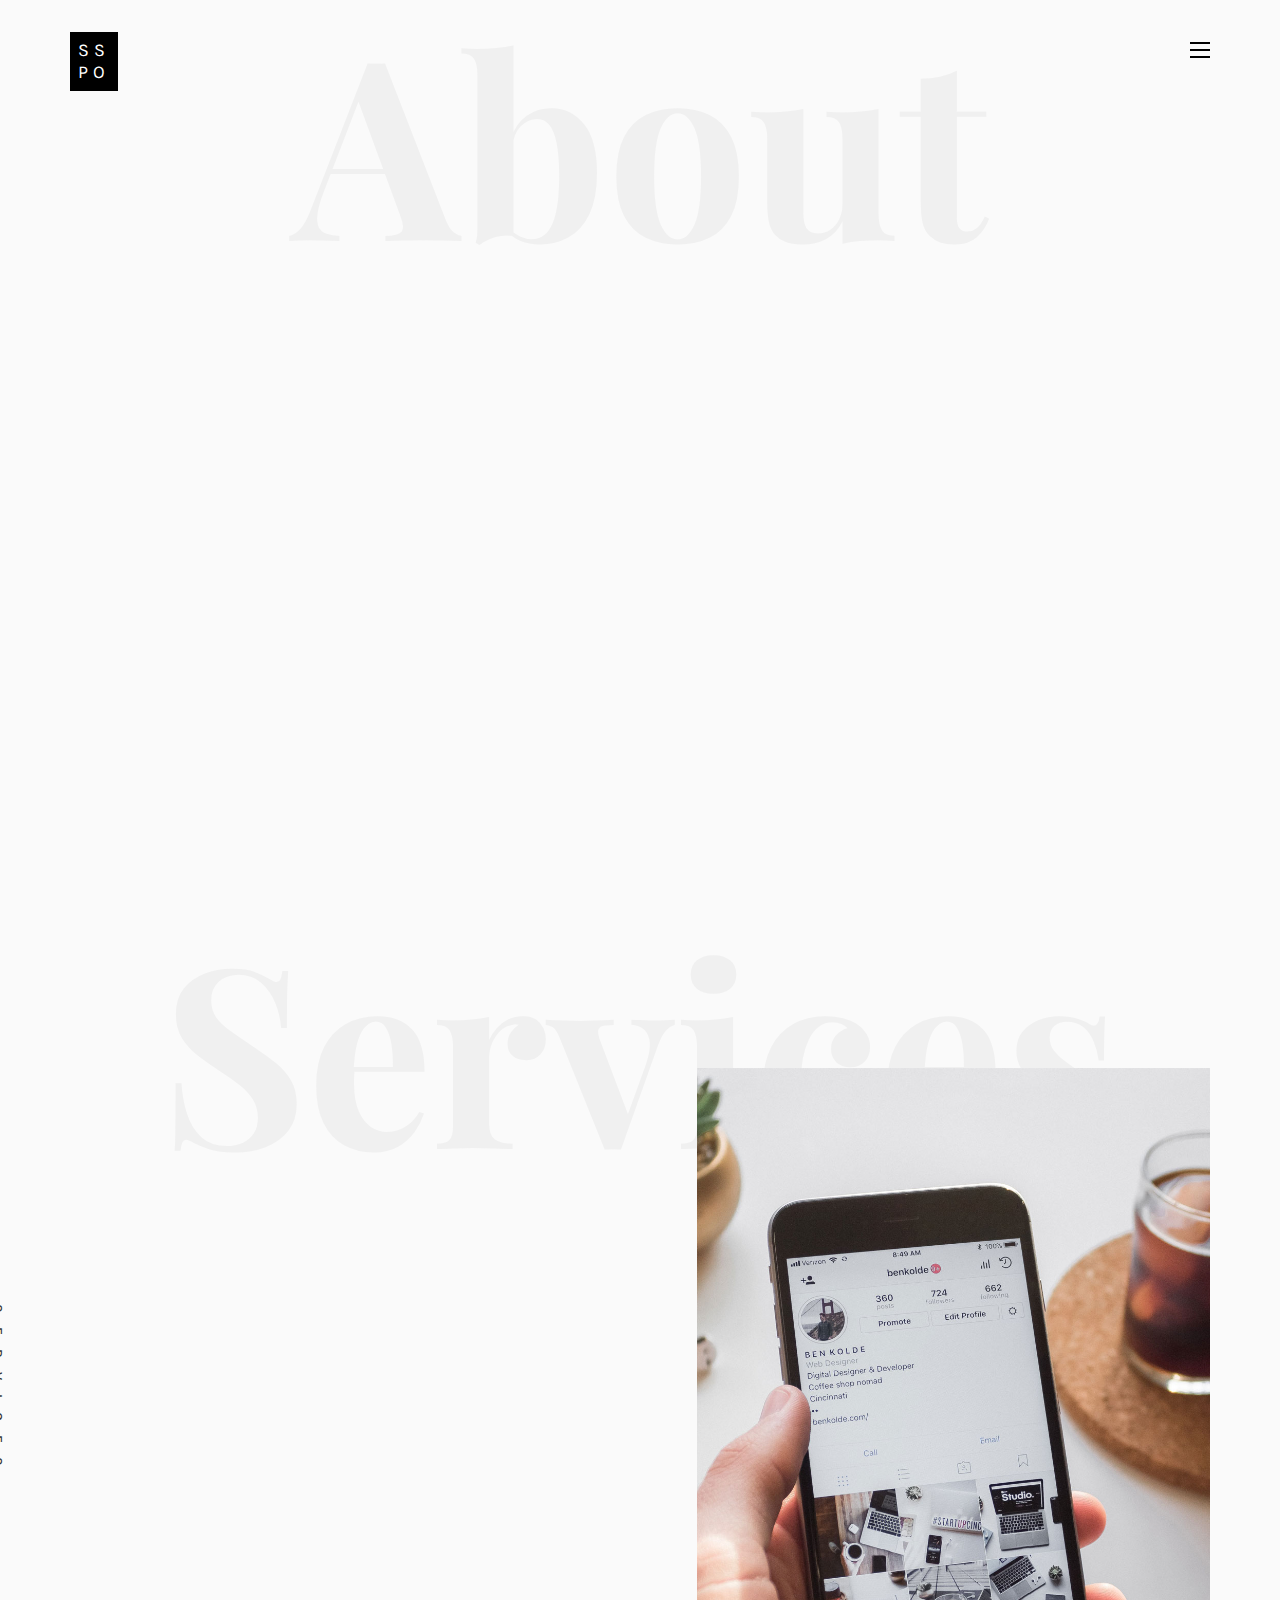
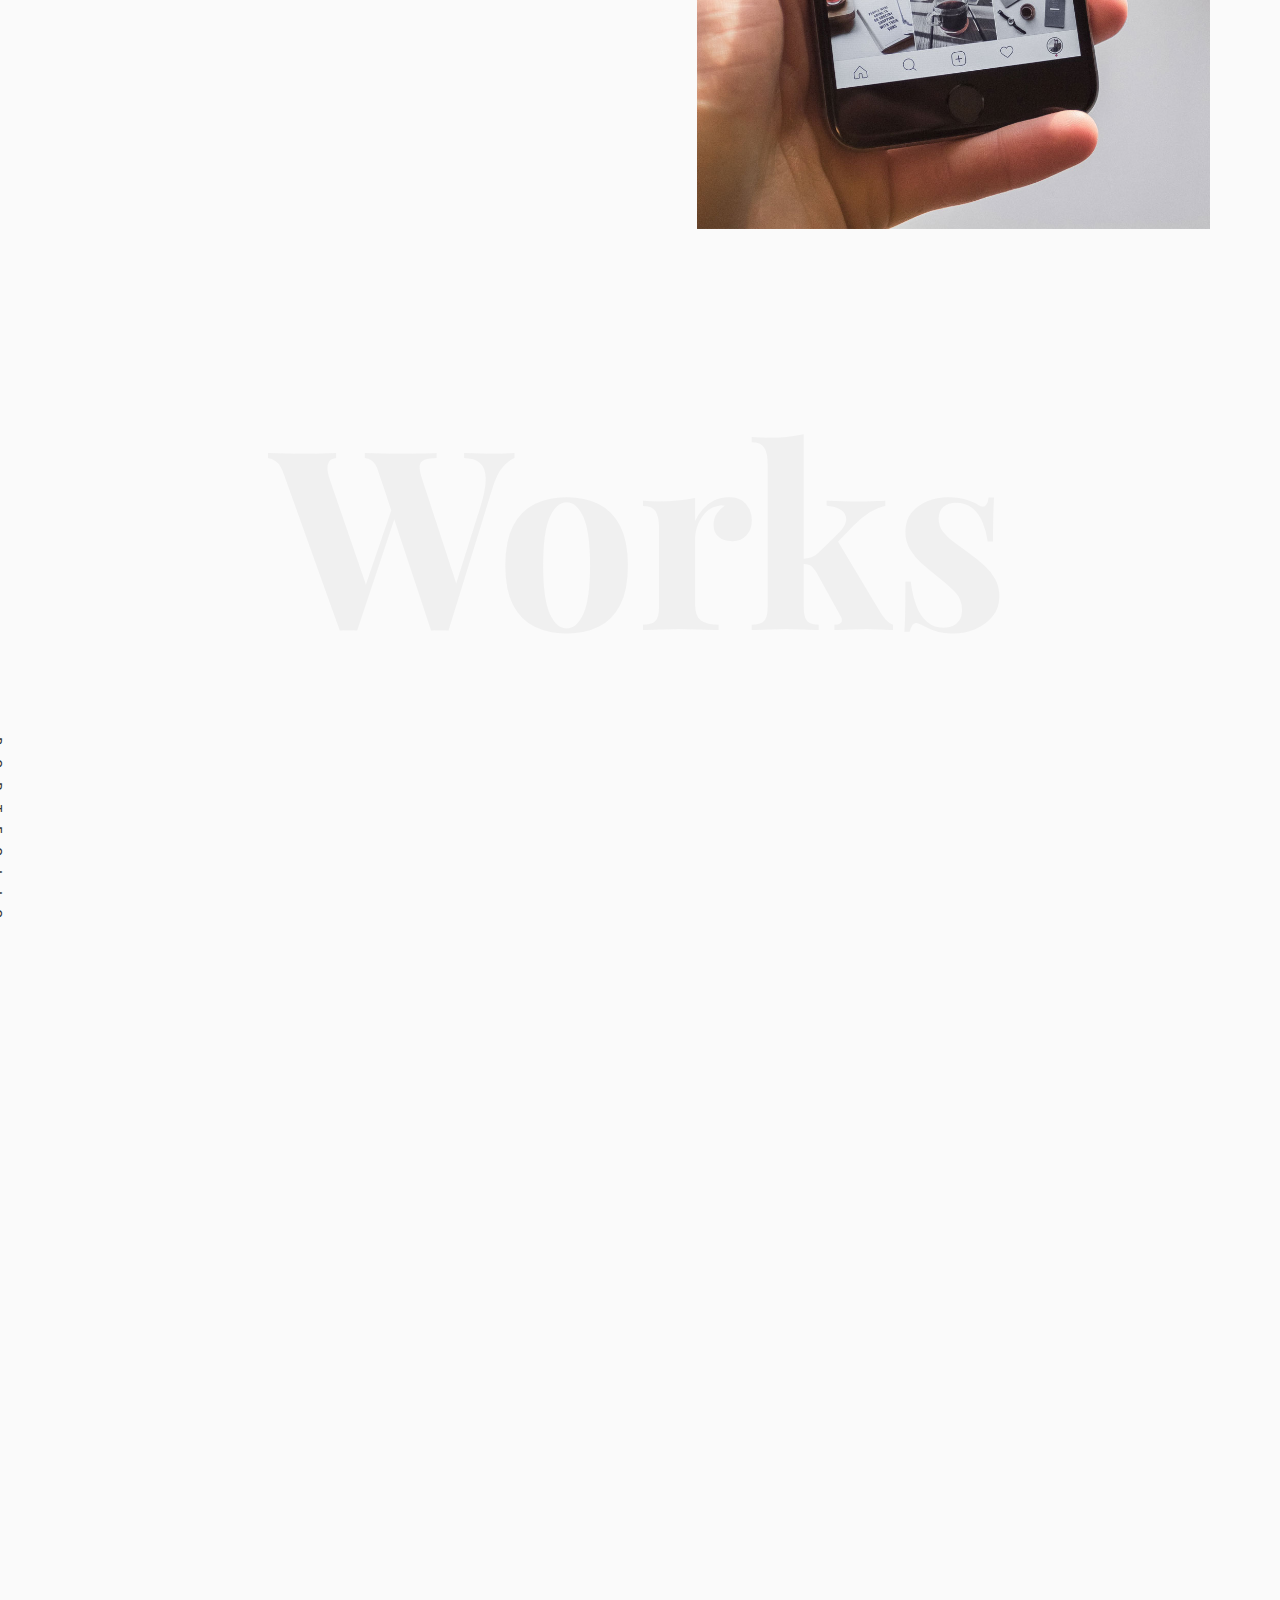
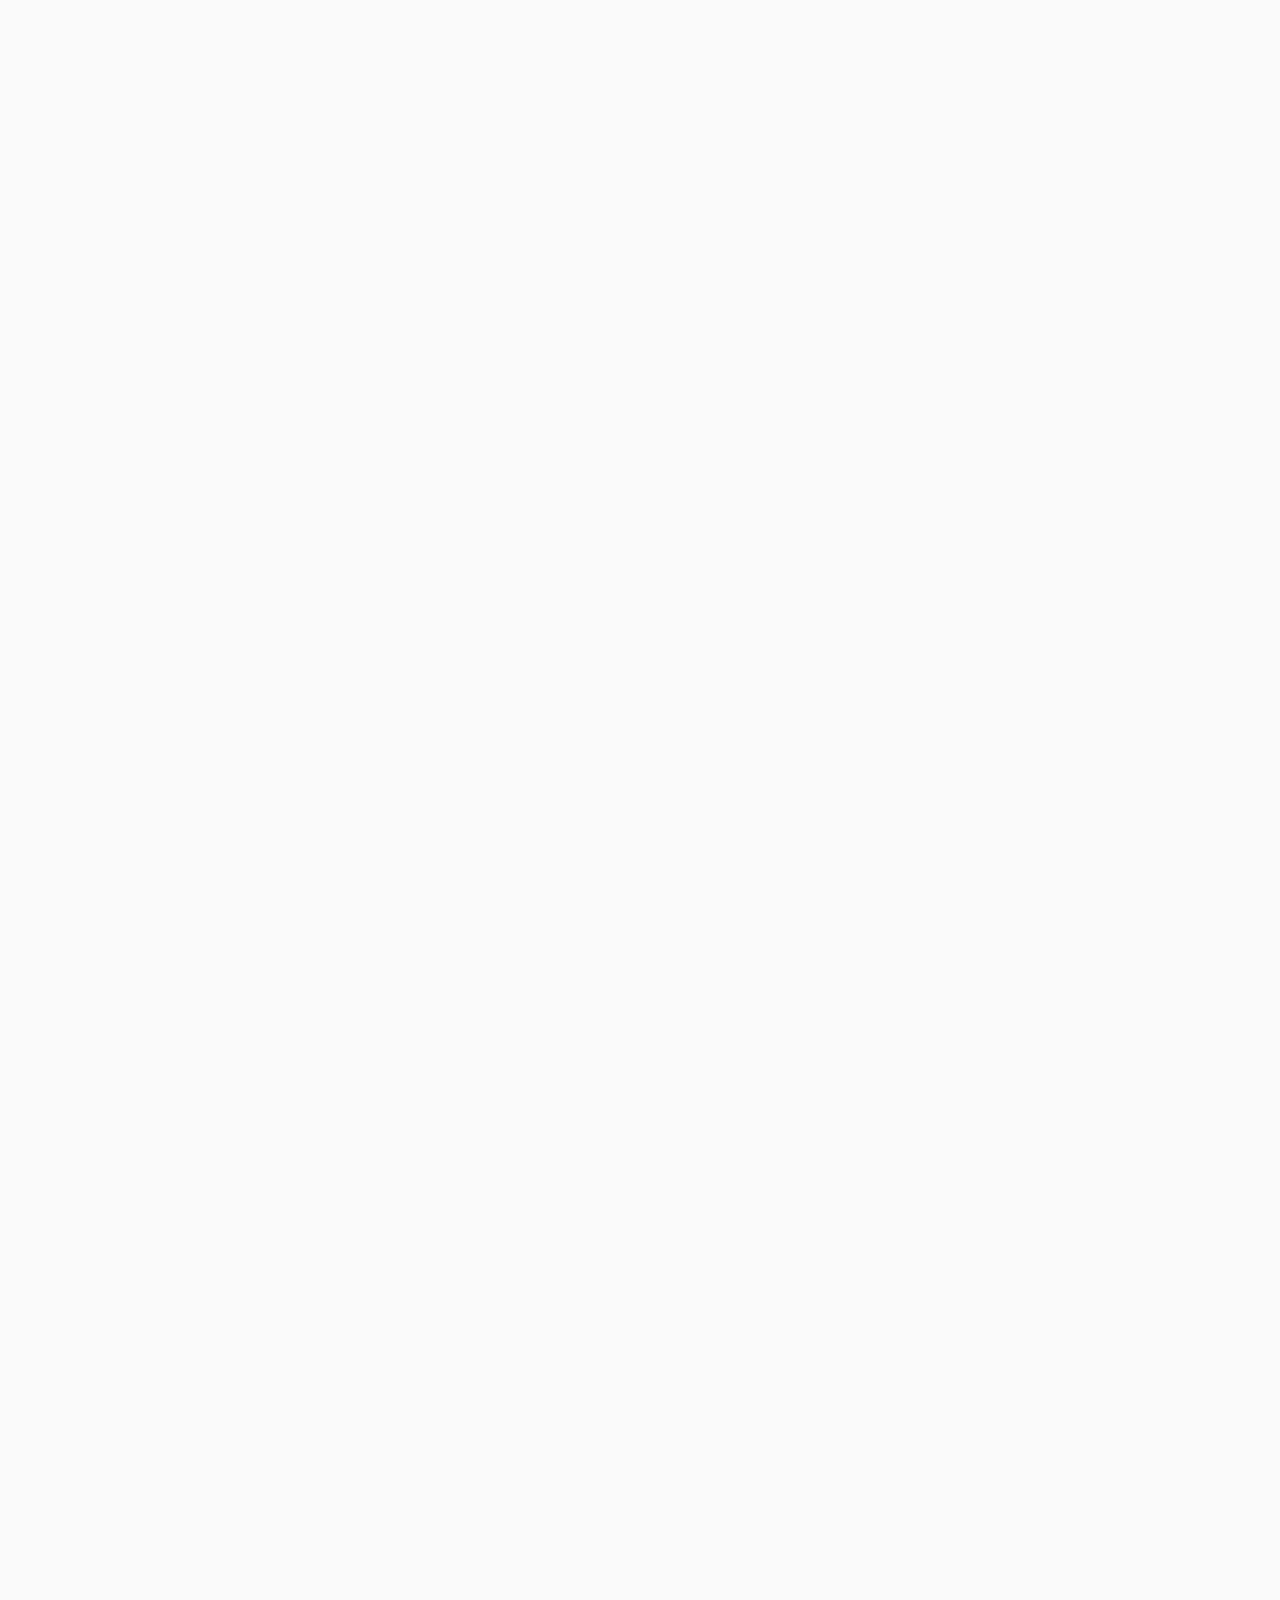
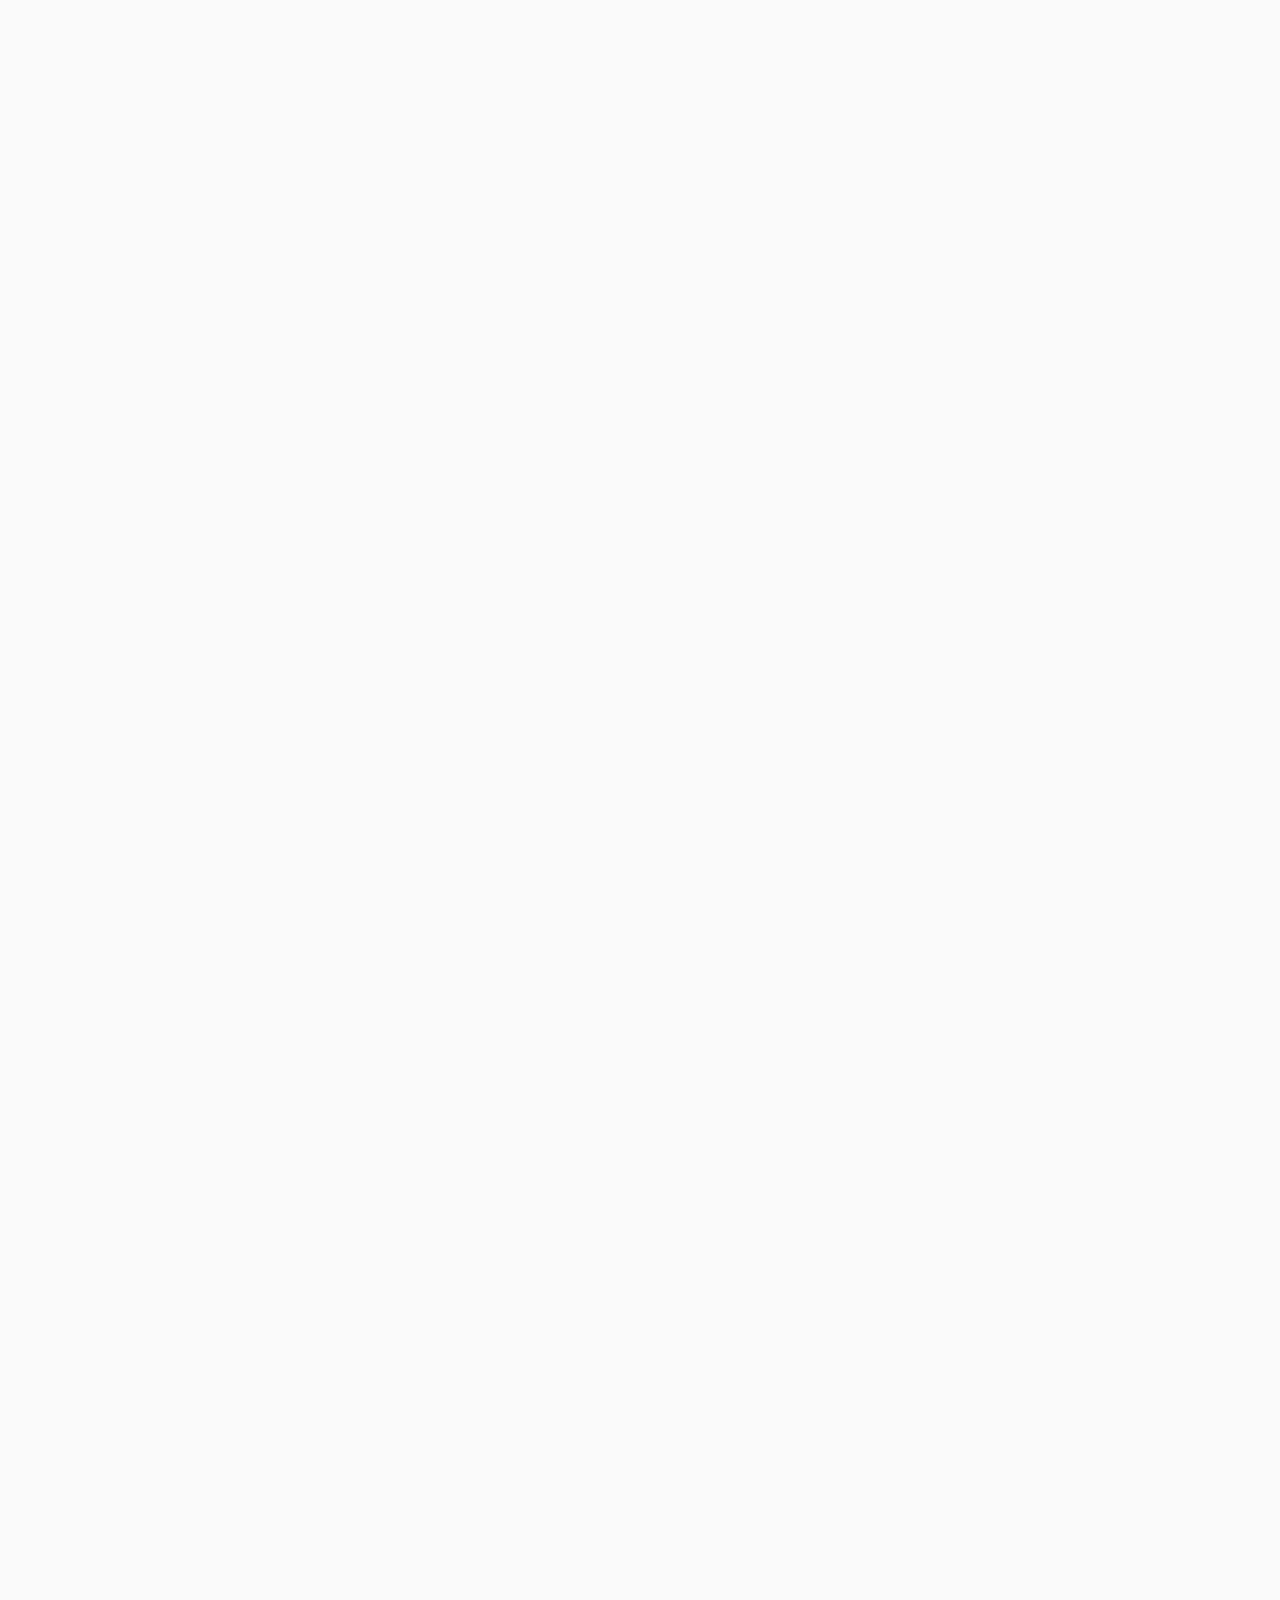
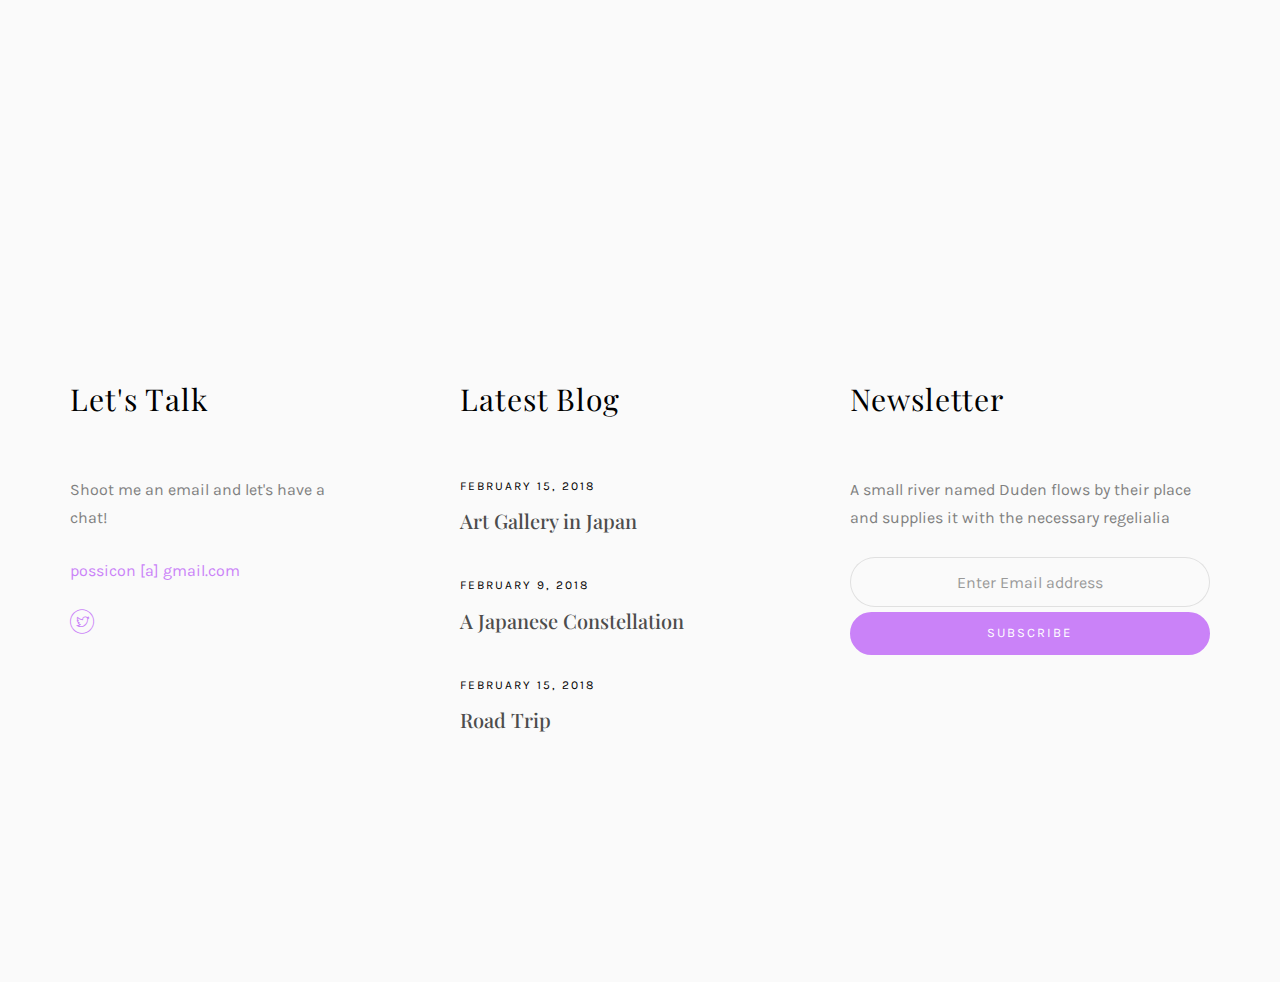
==== index.html @ bba3d0c3 "tp ocntent" ====
<!DOCTYPE HTML>
<html>
	<head>
	<meta charset="utf-8">
	<meta http-equiv="X-UA-Compatible" content="IE=edge">
	<title>Sheriff Shittu</title>
	<meta name="viewport" content="width=device-width, initial-scale=1">
	<meta name="description" content="" />
	<meta name="keywords" content="" />
	<meta name="author" content="" />

  <!-- Facebook and Twitter integration -->
	<meta property="og:title" content=""/>
	<meta property="og:image" content=""/>
	<meta property="og:url" content=""/>
	<meta property="og:site_name" content=""/>
	<meta property="og:description" content=""/>
	<meta name="twitter:title" content="" />
	<meta name="twitter:image" content="" />
	<meta name="twitter:url" content="" />
	<meta name="twitter:card" content="" />

	<!-- Place favicon.ico and apple-touch-icon.png in the root directory -->
	<link rel="shortcut icon" href="favicon.ico">

	<link href="https://fonts.googleapis.com/css?family=Karla:400,700" rel="stylesheet">
	<link href="https://fonts.googleapis.com/css?family=Playfair+Display:400,400i,700" rel="stylesheet">
	
	<!-- Animate.css -->
	<link rel="stylesheet" href="css/animate.css">
	<!-- Icomoon Icon Fonts-->
	<link rel="stylesheet" href="css/icomoon.css">
	<!-- Bootstrap  -->
	<link rel="stylesheet" href="css/bootstrap.css">
	<!-- Owl Carousel -->
	<link rel="stylesheet" href="css/owl.carousel.min.css">
	<link rel="stylesheet" href="css/owl.theme.default.min.css">
	<!-- Magnific Popup -->
	<link rel="stylesheet" href="css/magnific-popup.css">

	<link rel="stylesheet" href="css/style.css">


	<!-- Modernizr JS -->
	<script src="js/modernizr-2.6.2.min.js"></script>
	<!-- FOR IE9 below -->
	<!--[if lt IE 9]>
	<script src="js/respond.min.js"></script>
	<![endif]-->

	</head>
	<body>

	<nav id="colorlib-main-nav" role="navigation">
		<a href="#" class="js-colorlib-nav-toggle colorlib-nav-toggle "><i></i></a>
		<div class="js-fullheight colorlib-table">
			<div class="colorlib-table-cell js-fullheight">
				<div class="row">
					<div class="col-md-12">
						<div class="form-group">
							<input type="text" class="form-control" id="search" placeholder="Enter any key to search...">
							<button type="submit" class="btn btn-primary"><i class="icon-search3"></i></button>
						</div>
					</div>
				</div>
				<div class="row">
					<div class="col-md-12">
						<ul>
							<li class="active"><a href="index.html">Home</a></li>
							<!-- <li><a href="services.html">Services</a></li> -->
							<li><a href="work.html">Portfolio</a></li>
							<li><a href="blog.html">Blog</a></li>
							<li><a href="about.html">About</a></li>
							<li><a href="contact.html">Contact</a></li>
						</ul>
					</div>
				</div>
				<div class="row">
					<div class="col-md-12">
						<h2 class="head-title">Works</h2>
						<a href="images/work-1.png" class="gallery image-popup-link text-center" style="background-image: url(images/work-1.png);">
							<span><i class="icon-search3"></i></span>
						</a>
						<a href="images/work-2.png" class="gallery image-popup-link text-center" style="background-image: url(images/work-2.png);">
							<span><i class="icon-search3"></i></span>
						</a>
						<a href="images/work-3.jpng" class="gallery image-popup-link text-center" style="background-image: url(images/work-3.png);">
							<span><i class="icon-search3"></i></span>
						</a>
						<a href="images/work-4.jpg" class="gallery image-popup-link text-center" style="background-image: url(images/work-4.jpg);">
							<span><i class="icon-search3"></i></span>
						</a>
					</div>
				</div>
			</div>
		</div>
	</nav>
	
	<div id="colorlib-page">
		<header>
			<div class="container">
				<div class="row">
					<div class="col-md-12">
						<div class="colorlib-navbar-brand">
							<a class="colorlib-logo" href="index.html"><span>SS</span><span>PO</span></a>
						</div>
						<a href="#" class="js-colorlib-nav-toggle colorlib-nav-toggle"><i></i></a>
					</div>
				</div>
			</div>
		</header>
		<div id="colorlib-about">
			<div class="container">
				<div class="row text-center">
					<h2 class="bold">About</h2>
				</div>
				<div class="row">
					<div class="col-md-5 animate-box">
						<div class="owl-carousel3">
							<div class="item">
								<img class="img-responsive about-img" src="images/possicon_x.jpeg" alt="html5 bootstrap template by colorlib.com">
							</div>
							<div class="item">
								<img class="img-responsive about-img" src="images/possicon_22.jpeg" alt="html5 bootstrap template by colorlib.com">
							</div>
						</div>
					</div>
					<div class="col-md-6 col-md-push-1 animate-box">
						<div class="about-desc">
							<div class="owl-carousel3">
								<div class="item">
									<h2><span>Sheriff	</span><span>Shittu</span></h2>
								</div>
								<div class="item">
									<h2><span>I Help </span><span>Build Solutions!</span></h2>
								</div>
							</div>
							<div class="desc">
								<div class="rotate">
									<h2 class="heading">About</h2>
								</div>
								<p> 
									I'm the guy you talk to when you want think through a budding idea, from product and technical perspective and taking it to the market. 
									I work well as an individual contributor, coordinating team member and team lead. 
								</p>
								<p>With my entreneurial spirit, and close to a decade experience, I understand the importance of thinking broadly about a problem and moving quickly to solve it.</p>

								<p class="colorlib-social-icons">
									<!-- <a href=""><i class="icon-facebook4"></i></a> -->
									<a href="https://twitter.com/possicon"><i class="icon-twitter3"></i></a>
									<!-- <a href="#"><i class="icon-googleplus"></i></a>
									<a href="#"><i class="icon-dribbble2"></i></a> -->
								</p>
								<p><a href="#" class="btn btn-primary btn-outline">Contact Me!</a></p>
							</div>
						</div>
					</div>
				</div>
			</div>
		</div>
		<div id="colorlib-services">
			<div class="container">
				<div class="row text-center">
					<h2 class="bold">Services</h2>
				</div>
				<div class="row">
					<div class="col-md-12">
						<div class="services-flex">
							<div class="one-third">
								<div class="row">
									<div class="col-md-12 col-md-offset-0 animate-box intro-heading">
										<span>My Services</span>
										<h2>Here Are Some of My Skills</h2>
									</div>
								</div>
								<div class="row">
									<div class="col-md-12">
										<div class="rotate">
											<h2 class="heading">Services</h2>
										</div>
									</div>
									<div class="col-md-6">
										<div class="services animate-box">
											<h3>1 - Product Management</h3>
											<ul>
												<li>Product Specification development</li>
												<li>Design Sprints</li>
												<li>Product Roadmap</li>

											</ul>
										</div>
										<div class="services animate-box">
											<h3>3 - Frontend & Hybrid Development</h3>
											<ul>
												<li>HTML / CSS</li>
												<li>Vanilla Javascript</li>
												<li>React & React Native</li>
											</ul>
										</div>
									</div>
									<div class="col-md-6">
										<div class="services animate-box">
											<h3>Backend Development</h3>
											<ul>
												<li>PHP/Laravel</li>
												<li>NodeJS</li>
												<li>Golang</li>
												<li>Database Design</li>
											</ul>
										</div>
									</div>
								</div>
							</div>
							<div class="one-forth services-img" style="background-image: url(images/services-img-1.jpg);">
							</div>
						</div>
					</div>
				</div>
			</div>
		</div>

		<div id="colorlib-work">
			<div class="container">
				<div class="row text-center">
					<h2 class="bold">Works</h2>
				</div>
				<div class="row">
					<div class="col-md-12 col-md-offset-0 text-center animate-box intro-heading">
						<span>Portfolio</span>
						<h2>Recent Projects</h2>
					</div>
				</div>
				<div class="row">
					<div class="col-md-12">
						<div class="rotate">
							<h2 class="heading">Portfolio</h2>
						</div>
					</div>
				</div>
				<div class="row">
					<div class="col-md-12">
						<div class="work-entry animate-box">
							<a href="work.html" class="work-img" style="background-image: url(images/work-1.png);">
								<div class="display-t">
									<div class="work-name">
										<h2>FitCliq</h2>
									</div>
								</div>
							</a>
							<div class="col-md-4 col-md-offset-4">
								<div class="desc">
									<p>
										FitCliq is a fitness community management platform. It comes as a crossplatform mobile and web app. On mobile, users are able to subscribe, join classes and scan QR code into the Gym spaces.
									</p>
									<p class="read"><a href="works.html">View details</a></p>
								</div>
							</div>
						</div>
					</div>
					<div class="col-md-12">
						<div class="work-entry animate-box">
							<a href="work.html" class="work-img" style="background-image: url(images/work-2.png);">
								<div class="display-t">
									<div class="work-name">
										<h2>GetDev Hiring Platform</h2>
									</div>
								</div>
							</a>
							<div class="col-md-4 col-md-offset-4">
								<div class="desc">
									<p>
										GetDev is a technical hiring platform helping companies, to source, assess and hire developers. I worked with team of designs, developers to build this. I handle platform design, backend development with PHP/Laravel and frontend in React.
									</p>
									<p class="read"><a href="#">View Details</a></p>
								</div>
							</div>
						</div>
					</div>
					<div class="col-md-12">
						<div class="work-entry animate-box">
							<a href="work.html" class="work-img" style="background-image: url(images/work-3.png);">
								<div class="display-t">
									<div class="work-name">
										<h2>FlatHub</h2>
									</div>
								</div>
							</a>
							<div class="col-md-4 col-md-offset-4">
								<div class="desc">
									<p>Flathub helps client to manage properties, tenants and collect rents!</p> It's a multiplatform project with web and mobile app presence.
									<p class="read"><a href="#">View details</a></p>
								</div>
							</div>
						</div>
					</div>
					<div class="col-md-12">
						<div class="work-entry animate-box">
							<a href="work.html" class="work-img" style="background-image: url(images/work-4.jpg);">
								<div class="display-t">
									<div class="work-name">
										<h2>Afro Curator!</h2>
									</div>
								</div>
							</a>
							<div class="col-md-4 col-md-offset-4">
								<div class="desc">
									<p>Far far away, behind the word mountains, far from the countries Vokalia and Consonantia, there live the blind texts. Separated they live in Bookmarksgrove right at the coast of the Semantics, a large language ocean.</p>
									<p class="read"><a href="#">View details</a></p>
								</div>
							</div>
						</div>
					</div>
				</div>
			</div>
		</div>

		<!-- <div id="colorlib-blog">
			<div class="container">
				<div class="row text-center">
					<h2 class="bold">Blog</h2>
				</div>
				<div class="row">
					<div class="col-md-12 col-md-offset-0 text-center animate-box intro-heading">
						<span>Blog</span>
						<h2>Read My Thoughts</h2>
					</div>
				</div>
				<div class="row">
					<div class="col-md-12">
						<div class="rotate">
							<h2 class="heading">Our Blog</h2>
						</div>
					</div>
				</div>
				<div class="row animate-box">
					<div class="owl-carousel1">
						<div class="item">
							<div class="col-md-12">
								<div class="article">
									<a href="blog.html" class="blog-img">
										<img class="img-responsive" src="images/img-1.jpg" alt="html5 bootstrap by colorlib.com">
										<div class="overlay"></div>
										<div class="link">
											<span class="read">Read more</h2>
										</div>
									</a>
									<div class="desc">
										<span class="meta">15, Feb 2018</span>
										<h2><a href="blog.html">A Japanese Constellation</a></h2>
										<p>When she reached the first hills of the Italic Mountains, she had a last view back on the skyline of her hometown Bookmarksgrove</p>
									</div>
								</div>
							</div>
						</div>
						<div class="item">
							<div class="col-md-12">
								<div class="article">
									<a href="blog.html" class="blog-img">
										<img class="img-responsive" src="images/img-2.jpg" alt="html5 bootstrap by colorlib.com">
										<div class="overlay"></div>
										<div class="link">
											<span class="read">Read more</h2>
										</div>
									</a>
									<div class="desc">
										<span class="meta">15, Feb 2018</span>
										<h2><a href="blog.html">A Japanese Constellation</a></h2>
										<p>When she reached the first hills of the Italic Mountains, she had a last view back on the skyline of her hometown Bookmarksgrove</p>
									</div>
								</div>
							</div>
						</div>
						<div class="item">
							<div class="col-md-12">
								<div class="article">
									<a href="blog.html" class="blog-img">
										<img class="img-responsive" src="images/img-3.jpg" alt="html5 bootstrap by colorlib.com">
										<div class="overlay"></div>
										<div class="link">
											<span class="read">Read more</h2>
										</div>
									</a>
									<div class="desc">
										<span class="meta">15, Feb 2018</span>
										<h2><a href="blog.html">A Japanese Constellation</a></h2>
										<p>When she reached the first hills of the Italic Mountains, she had a last view back on the skyline of her hometown Bookmarksgrove</p>
									</div>
								</div>
							</div>
						</div>
					</div>
				</div>
			</div>
		</div> -->

		<!-- <div id="colorlib-testimony">
			<div class="container">
				<div class="row text-center">
					<h2 class="bold">Testimonies</h2>
				</div>
				<div class="row">
					<div class="col-md-12 col-md-offset-0 text-center animate-box intro-heading">
						<span>Testimonies</span>
						<h2>Clients Says</h2>
					</div>
				</div>
				<div class="row">
					<div class="col-md-12">
						<div class="rotate">
							<h2 class="heading">Says</h2>
						</div>
					</div>
				</div>
				<div class="row animate-box">
					<div class="owl-carousel">
						<div class="item">
							<div class="col-md-12 text-center">
								<div class="testimony">
									<blockquote>
										<p>"A small river named Duden flows by their place and supplies it with the necessary regelialia.</p>
										<span>" &mdash; George Brooks</span>
									</blockquote>
								</div>
							</div>
						</div>
						<div class="item">
							<div class="col-md-12 text-center">
								<div class="testimony">
									<blockquote>
										<p>"Even the all-powerful Pointing has no control about the blind texts it is an almost unorthographic life One day however a small line of blind text by the name of Lorem Ipsum decided to leave for the far World of Grammar.</p>
										<span>" &mdash; Daniel Foster</span>
									</blockquote>
								</div>
							</div>
						</div>
						<div class="item">
							<div class="col-md-12 text-center">
								<div class="testimony">
									<blockquote>
										<p>"When she reached the first hills of the Italic Mountains, she had a last view back on the skyline of her hometown Bookmarksgrove</p>
										<span>" &mdash; Liam Jenkins</span>
									</blockquote>
								</div>
							</div>
						</div>
					</div>
				</div>
			</div>
		</div> -->

		<footer>
			<div id="footer">
				<div class="container">
					<div class="row">
						<div class="col-md-4 col-pb-sm">
							<div class="row">
								<div class="col-md-10">
									<h2>Let's Talk</h2>
									<p>Shoot me an email and let's have a chat!</p>
									<p><a href="mailto:possicon@gmail.com">possicon [a] gmail.com</a></p>
									<p class="colorlib-social-icons">
										<!-- <a href="#"><i class="icon-facebook4"></i></a> -->
										<a href="http://twitter.com/possicon"><i class="icon-twitter3"></i></a>
										<!-- <a href="#"><i class="icon-googleplus"></i></a>
										<a href="#"><i class="icon-dribbble2"></i></a> -->
									</p>
								</div>
							</div>
						</div>
						<div class="col-md-4 col-pb-sm">
							<h2>Latest Blog</h2>
							<div class="f-entry">
								<a href="#" class="featured-img" style="background-image: url(images/img-1.jpg);"></a>
								<div class="desc">
									<span>February 15, 2018</span>
									<h3><a href="#">Art Gallery in Japan</a></h3>
								</div>
							</div>
							<div class="f-entry">
								<a href="#" class="featured-img" style="background-image: url(images/img-2.jpg);"></a>
								<div class="desc">
									<span>February 9, 2018</span>
									<h3><a href="#">A Japanese Constellation</a></h3>
								</div>
							</div>
							<div class="f-entry">
								<a href="#" class="featured-img" style="background-image: url(images/img-3.jpg);"></a>
								<div class="desc">
									<span>February 15, 2018</span>
									<h3><a href="#">Road Trip</a></h3>
								</div>
							</div>
						</div>
						<div class="col-md-4 col-pb-sm">
							<h2>Newsletter</h2>
							<p>A small river named Duden flows by their place and supplies it with the necessary regelialia</p>
							<div class="subscribe text-center">
								<div class="form-group">
									<input type="text" class="form-control text-center" placeholder="Enter Email address">
									<input type="submit" value="Subscribe" class="btn btn-primary btn-custom">
								</div>
							</div>
						</div>
					</div>
					<div class="row">
						
					</div>
				</div>
			</div>
		</footer>
	
	</div>

	<!-- jQuery -->
	<script src="js/jquery.min.js"></script>
	<!-- jQuery Easing -->
	<script src="js/jquery.easing.1.3.js"></script>
	<!-- Bootstrap -->
	<script src="js/bootstrap.min.js"></script>
	<!-- Waypoints -->
	<script src="js/jquery.waypoints.min.js"></script>
	<!-- Owl Carousel -->
	<script src="js/owl.carousel.min.js"></script>
	<!-- Magnific Popup -->
	<script src="js/jquery.magnific-popup.min.js"></script>
	<script src="js/magnific-popup-options.js"></script>

	<!-- Main JS (Do not remove) -->
	<script src="js/main.js"></script>

	</body>
</html>
---- css/icomoon.css ----
@font-face {
  font-family: 'icomoon';
  src:  url('fonts/icomoon.eot?tmere9');
  src:  url('fonts/icomoon.eot?tmere9#iefix') format('embedded-opentype'),
    url('fonts/icomoon.ttf?tmere9') format('truetype'),
    url('fonts/icomoon.woff?tmere9') format('woff'),
    url('fonts/icomoon.svg?tmere9#icomoon') format('svg');
  font-weight: normal;
  font-style: normal;
}

[class^="icon-"], [class*=" icon-"] {
  /* use !important to prevent issues with browser extensions that change fonts */
  font-family: 'icomoon' !important;
  speak: none;
  font-style: normal;
  font-weight: normal;
  font-variant: normal;
  text-transform: none;
  line-height: 1;

  /* Better Font Rendering =========== */
  -webkit-font-smoothing: antialiased;
  -moz-osx-font-smoothing: grayscale;
}

.icon-activity:before {
  content: "\e900";
}
.icon-airplay:before {
  content: "\e901";
}
.icon-alert-circle:before {
  content: "\e902";
}
.icon-alert-octagon:before {
  content: "\e903";
}
.icon-alert-triangle:before {
  content: "\e904";
}
.icon-align-center:before {
  content: "\e905";
}
.icon-align-justify:before {
  content: "\e906";
}
.icon-align-left:before {
  content: "\e907";
}
.icon-align-right:before {
  content: "\e908";
}
.icon-anchor:before {
  content: "\e909";
}
.icon-aperture:before {
  content: "\e90a";
}
.icon-arrow-down3:before {
  content: "\e90b";
}
.icon-arrow-down-circle:before {
  content: "\e90c";
}
.icon-arrow-down-left3:before {
  content: "\e90d";
}
.icon-arrow-down-right3:before {
  content: "\e90e";
}
.icon-arrow-left3:before {
  content: "\e90f";
}
.icon-arrow-left-circle:before {
  content: "\e910";
}
.icon-arrow-right3:before {
  content: "\e911";
}
.icon-arrow-right-circle:before {
  content: "\e912";
}
.icon-arrow-up3:before {
  content: "\e913";
}
.icon-arrow-up-circle:before {
  content: "\e914";
}
.icon-arrow-up-left3:before {
  content: "\e915";
}
.icon-arrow-up-right3:before {
  content: "\e916";
}
.icon-at-sign:before {
  content: "\e917";
}
.icon-award:before {
  content: "\e918";
}
.icon-bar-chart:before {
  content: "\e919";
}
.icon-bar-chart-2:before {
  content: "\e91a";
}
.icon-battery:before {
  content: "\e91b";
}
.icon-battery-charging:before {
  content: "\e91c";
}
.icon-bell2:before {
  content: "\e91d";
}
.icon-bell-off:before {
  content: "\e91e";
}
.icon-bluetooth:before {
  content: "\e91f";
}
.icon-bold2:before {
  content: "\e920";
}
.icon-book2:before {
  content: "\e921";
}
.icon-book-open:before {
  content: "\e922";
}
.icon-bookmark2:before {
  content: "\e923";
}
.icon-box:before {
  content: "\e924";
}
.icon-briefcase2:before {
  content: "\e925";
}
.icon-calendar2:before {
  content: "\e926";
}
.icon-camera2:before {
  content: "\e927";
}
.icon-camera-off:before {
  content: "\e928";
}
.icon-cast:before {
  content: "\e929";
}
.icon-check:before {
  content: "\e92a";
}
.icon-check-circle:before {
  content: "\e92b";
}
.icon-check-square:before {
  content: "\e92c";
}
.icon-chevron-down:before {
  content: "\e92d";
}
.icon-chevron-left:before {
  content: "\e92e";
}
.icon-chevron-right:before {
  content: "\e92f";
}
.icon-chevron-up:before {
  content: "\e930";
}
.icon-chevrons-down:before {
  content: "\e931";
}
.icon-chevrons-left:before {
  content: "\e932";
}
.icon-chevrons-right:before {
  content: "\e933";
}
.icon-chevrons-up:before {
  content: "\e934";
}
.icon-chrome2:before {
  content: "\e935";
}
.icon-circle:before {
  content: "\e936";
}
.icon-clipboard2:before {
  content: "\e937";
}
.icon-clock3:before {
  content: "\e938";
}
.icon-cloud2:before {
  content: "\e939";
}
.icon-cloud-drizzle:before {
  content: "\e93a";
}
.icon-cloud-lightning:before {
  content: "\e93b";
}
.icon-cloud-off:before {
  content: "\e93c";
}
.icon-cloud-rain:before {
  content: "\e93d";
}
.icon-cloud-snow:before {
  content: "\e93e";
}
.icon-code:before {
  content: "\e93f";
}
.icon-codepen2:before {
  content: "\e940";
}
.icon-command2:before {
  content: "\e941";
}
.icon-compass3:before {
  content: "\e942";
}
.icon-copy2:before {
  content: "\e943";
}
.icon-corner-down-left:before {
  content: "\e944";
}
.icon-corner-down-right:before {
  content: "\e945";
}
.icon-corner-left-down:before {
  content: "\e946";
}
.icon-corner-left-up:before {
  content: "\e947";
}
.icon-corner-right-down:before {
  content: "\e948";
}
.icon-corner-right-up:before {
  content: "\e949";
}
.icon-corner-up-left:before {
  content: "\e94a";
}
.icon-corner-up-right:before {
  content: "\e94b";
}
.icon-cpu:before {
  content: "\e94c";
}
.icon-credit-card2:before {
  content: "\e94d";
}
.icon-crop2:before {
  content: "\e94e";
}
.icon-crosshair:before {
  content: "\e94f";
}
.icon-database2:before {
  content: "\e950";
}
.icon-delete:before {
  content: "\e951";
}
.icon-disc:before {
  content: "\e952";
}
.icon-dollar-sign:before {
  content: "\e953";
}
.icon-download4:before {
  content: "\e954";
}
.icon-download-cloud:before {
  content: "\e955";
}
.icon-droplet2:before {
  content: "\e956";
}
.icon-edit:before {
  content: "\e957";
}
.icon-edit-2:before {
  content: "\e958";
}
.icon-edit-3:before {
  content: "\e959";
}
.icon-external-link:before {
  content: "\e95a";
}
.icon-eye2:before {
  content: "\e95b";
}
.icon-eye-off:before {
  content: "\e95c";
}
.icon-facebook3:before {
  content: "\e95d";
}
.icon-fast-forward:before {
  content: "\e95e";
}
.icon-feather:before {
  content: "\e95f";
}
.icon-file:before {
  content: "\e960";
}
.icon-file-minus:before {
  content: "\e961";
}
.icon-file-plus:before {
  content: "\e962";
}
.icon-file-text3:before {
  content: "\e963";
}
.icon-film2:before {
  content: "\e964";
}
.icon-filter2:before {
  content: "\e965";
}
.icon-flag2:before {
  content: "\e966";
}
.icon-folder2:before {
  content: "\e967";
}
.icon-folder-minus2:before {
  content: "\e968";
}
.icon-folder-plus2:before {
  content: "\e969";
}
.icon-git-branch:before {
  content: "\e96a";
}
.icon-git-commit:before {
  content: "\e96b";
}
.icon-git-merge:before {
  content: "\e96c";
}
.icon-git-pull-request:before {
  content: "\e96d";
}
.icon-github2:before {
  content: "\e96e";
}
.icon-gitlab:before {
  content: "\e96f";
}
.icon-globe:before {
  content: "\e970";
}
.icon-grid:before {
  content: "\e971";
}
.icon-hard-drive:before {
  content: "\e972";
}
.icon-hash:before {
  content: "\e973";
}
.icon-headphones2:before {
  content: "\e974";
}
.icon-heart2:before {
  content: "\e975";
}
.icon-help-circle:before {
  content: "\e976";
}
.icon-home4:before {
  content: "\e977";
}
.icon-image2:before {
  content: "\e978";
}
.icon-inbox:before {
  content: "\e979";
}
.icon-info2:before {
  content: "\e97a";
}
.icon-instagram2:before {
  content: "\e97b";
}
.icon-italic2:before {
  content: "\e97c";
}
.icon-layers:before {
  content: "\e97d";
}
.icon-layout:before {
  content: "\e97e";
}
.icon-life-buoy:before {
  content: "\e97f";
}
.icon-link2:before {
  content: "\e980";
}
.icon-link-2:before {
  content: "\e981";
}
.icon-linkedin3:before {
  content: "\e982";
}
.icon-list3:before {
  content: "\e983";
}
.icon-loader:before {
  content: "\e984";
}
.icon-lock2:before {
  content: "\e985";
}
.icon-log-in:before {
  content: "\e986";
}
.icon-log-out:before {
  content: "\e987";
}
.icon-mail5:before {
  content: "\e988";
}
.icon-map3:before {
  content: "\e989";
}
.icon-map-pin:before {
  content: "\e98a";
}
.icon-maximize:before {
  content: "\e98b";
}
.icon-maximize-2:before {
  content: "\e98c";
}
.icon-menu5:before {
  content: "\e98d";
}
.icon-message-circle:before {
  content: "\e98e";
}
.icon-message-square:before {
  content: "\e98f";
}
.icon-mic2:before {
  content: "\e990";
}
.icon-mic-off:before {
  content: "\e991";
}
.icon-minimize:before {
  content: "\e992";
}
.icon-minimize-2:before {
  content: "\e993";
}
.icon-minus2:before {
  content: "\e994";
}
.icon-minus-circle:before {
  content: "\e995";
}
.icon-minus-square:before {
  content: "\e996";
}
.icon-monitor:before {
  content: "\e997";
}
.icon-moon:before {
  content: "\e998";
}
.icon-more-horizontal:before {
  content: "\e999";
}
.icon-more-vertical:before {
  content: "\e99a";
}
.icon-move:before {
  content: "\e99b";
}
.icon-music2:before {
  content: "\e99c";
}
.icon-navigation:before {
  content: "\e99d";
}
.icon-navigation-2:before {
  content: "\e99e";
}
.icon-octagon:before {
  content: "\e99f";
}
.icon-package:before {
  content: "\e9a0";
}
.icon-paperclip:before {
  content: "\e9a1";
}
.icon-pause3:before {
  content: "\e9a2";
}
.icon-pause-circle:before {
  content: "\e9a3";
}
.icon-percent:before {
  content: "\e9a4";
}
.icon-phone2:before {
  content: "\e9a5";
}
.icon-phone-call:before {
  content: "\e9a6";
}
.icon-phone-forwarded:before {
  content: "\e9a7";
}
.icon-phone-incoming:before {
  content: "\e9a8";
}
.icon-phone-missed:before {
  content: "\e9a9";
}
.icon-phone-off:before {
  content: "\e9aa";
}
.icon-phone-outgoing:before {
  content: "\e9ab";
}
.icon-pie-chart2:before {
  content: "\e9ac";
}
.icon-play4:before {
  content: "\e9ad";
}
.icon-play-circle:before {
  content: "\e9ae";
}
.icon-plus2:before {
  content: "\e9af";
}
.icon-plus-circle:before {
  content: "\e9b0";
}
.icon-plus-square:before {
  content: "\e9b1";
}
.icon-pocket:before {
  content: "\e9b2";
}
.icon-power2:before {
  content: "\e9b3";
}
.icon-printer2:before {
  content: "\e9b4";
}
.icon-radio:before {
  content: "\e9b5";
}
.icon-refresh-ccw:before {
  content: "\e9b6";
}
.icon-refresh-cw:before {
  content: "\e9b7";
}
.icon-repeat:before {
  content: "\e9b8";
}
.icon-rewind:before {
  content: "\e9b9";
}
.icon-rotate-ccw:before {
  content: "\e9ba";
}
.icon-rotate-cw:before {
  content: "\e9bb";
}
.icon-rss3:before {
  content: "\e9bc";
}
.icon-save:before {
  content: "\e9bd";
}
.icon-scissors2:before {
  content: "\e9be";
}
.icon-search2:before {
  content: "\e9bf";
}
.icon-send:before {
  content: "\e9c0";
}
.icon-server:before {
  content: "\e9c1";
}
.icon-settings:before {
  content: "\e9c2";
}
.icon-share3:before {
  content: "\e9c3";
}
.icon-share-2:before {
  content: "\e9c4";
}
.icon-shield2:before {
  content: "\e9c5";
}
.icon-shield-off:before {
  content: "\e9c6";
}
.icon-shopping-bag:before {
  content: "\e9c7";
}
.icon-shopping-cart:before {
  content: "\e9c8";
}
.icon-shuffle2:before {
  content: "\e9c9";
}
.icon-sidebar:before {
  content: "\e9ca";
}
.icon-skip-back:before {
  content: "\e9cb";
}
.icon-skip-forward:before {
  content: "\e9cc";
}
.icon-slack:before {
  content: "\e9cd";
}
.icon-slash:before {
  content: "\e9ce";
}
.icon-sliders:before {
  content: "\e9cf";
}
.icon-smartphone:before {
  content: "\e9d0";
}
.icon-speaker:before {
  content: "\e9d1";
}
.icon-square:before {
  content: "\e9d2";
}
.icon-star:before {
  content: "\e9d3";
}
.icon-stop-circle:before {
  content: "\e9d4";
}
.icon-sun2:before {
  content: "\e9d5";
}
.icon-sunrise:before {
  content: "\e9d6";
}
.icon-sunset:before {
  content: "\e9d7";
}
.icon-tablet2:before {
  content: "\e9d8";
}
.icon-tag:before {
  content: "\e9d9";
}
.icon-target2:before {
  content: "\e9da";
}
.icon-terminal2:before {
  content: "\e9db";
}
.icon-thermometer:before {
  content: "\e9dc";
}
.icon-thumbs-down:before {
  content: "\e9dd";
}
.icon-thumbs-up:before {
  content: "\e9de";
}
.icon-toggle-left:before {
  content: "\e9df";
}
.icon-toggle-right:before {
  content: "\e9e0";
}
.icon-trash:before {
  content: "\e9e1";
}
.icon-trash-2:before {
  content: "\e9e2";
}
.icon-trending-down:before {
  content: "\e9e3";
}
.icon-trending-up:before {
  content: "\e9e4";
}
.icon-triangle:before {
  content: "\e9e5";
}
.icon-truck2:before {
  content: "\e9e6";
}
.icon-tv2:before {
  content: "\e9e7";
}
.icon-twitter2:before {
  content: "\e9e8";
}
.icon-type:before {
  content: "\e9e9";
}
.icon-umbrella:before {
  content: "\e9ea";
}
.icon-underline2:before {
  content: "\e9eb";
}
.icon-unlock:before {
  content: "\e9ec";
}
.icon-upload4:before {
  content: "\e9ed";
}
.icon-upload-cloud:before {
  content: "\e9ee";
}
.icon-user2:before {
  content: "\e9ef";
}
.icon-user-check2:before {
  content: "\e9f0";
}
.icon-user-minus2:before {
  content: "\e9f1";
}
.icon-user-plus2:before {
  content: "\e9f2";
}
.icon-user-x:before {
  content: "\e9f3";
}
.icon-users2:before {
  content: "\e9f4";
}
.icon-video:before {
  content: "\e9f5";
}
.icon-video-off:before {
  content: "\e9f6";
}
.icon-voicemail:before {
  content: "\e9f7";
}
.icon-volume:before {
  content: "\e9f8";
}
.icon-volume-1:before {
  content: "\e9f9";
}
.icon-volume-2:before {
  content: "\e9fa";
}
.icon-volume-x:before {
  content: "\e9fb";
}
.icon-watch:before {
  content: "\e9fc";
}
.icon-wifi:before {
  content: "\e9fd";
}
.icon-wifi-off:before {
  content: "\e9fe";
}
.icon-wind:before {
  content: "\e9ff";
}
.icon-x:before {
  content: "\ea00";
}
.icon-x-circle:before {
  content: "\ea01";
}
.icon-x-square:before {
  content: "\ea02";
}
.icon-zap:before {
  content: "\ea03";
}
.icon-zap-off:before {
  content: "\ea04";
}
.icon-zoom-in2:before {
  content: "\ea05";
}
.icon-zoom-out2:before {
  content: "\ea06";
}
.icon-times:before {
  content: "\ea07";
}
.icon-tick:before {
  content: "\ea08";
}
.icon-plus3:before {
  content: "\ea09";
}
.icon-minus3:before {
  content: "\ea0a";
}
.icon-equals:before {
  content: "\ea0b";
}
.icon-divide:before {
  content: "\ea0c";
}
.icon-chevron-right2:before {
  content: "\ea0d";
}
.icon-chevron-left2:before {
  content: "\ea0e";
}
.icon-arrow-right-thick:before {
  content: "\ea0f";
}
.icon-arrow-left-thick:before {
  content: "\ea10";
}
.icon-th-small:before {
  content: "\ea11";
}
.icon-th-menu:before {
  content: "\ea12";
}
.icon-th-list:before {
  content: "\ea13";
}
.icon-th-large:before {
  content: "\ea14";
}
.icon-home5:before {
  content: "\ea15";
}
.icon-arrow-forward:before {
  content: "\ea16";
}
.icon-arrow-back:before {
  content: "\ea17";
}
.icon-rss4:before {
  content: "\ea18";
}
.icon-location3:before {
  content: "\ea19";
}
.icon-link3:before {
  content: "\ea1a";
}
.icon-image3:before {
  content: "\ea1b";
}
.icon-arrow-up-thick:before {
  content: "\ea1c";
}
.icon-arrow-down-thick:before {
  content: "\ea1d";
}
.icon-starburst:before {
  content: "\ea1e";
}
.icon-starburst-outline:before {
  content: "\ea1f";
}
.icon-star2:before {
  content: "\ea20";
}
.icon-flow-children:before {
  content: "\ea21";
}
.icon-export:before {
  content: "\ea22";
}
.icon-delete2:before {
  content: "\ea23";
}
.icon-delete-outline:before {
  content: "\ea24";
}
.icon-cloud-storage:before {
  content: "\ea25";
}
.icon-wi-fi:before {
  content: "\ea26";
}
.icon-heart3:before {
  content: "\ea27";
}
.icon-flash:before {
  content: "\ea28";
}
.icon-cancel:before {
  content: "\ea29";
}
.icon-backspace:before {
  content: "\ea2a";
}
.icon-attachment2:before {
  content: "\ea2b";
}
.icon-arrow-move:before {
  content: "\ea2c";
}
.icon-warning2:before {
  content: "\ea2d";
}
.icon-user3:before {
  content: "\ea2e";
}
.icon-radar:before {
  content: "\ea2f";
}
.icon-lock-open:before {
  content: "\ea30";
}
.icon-lock-closed:before {
  content: "\ea31";
}
.icon-location-arrow:before {
  content: "\ea32";
}
.icon-info3:before {
  content: "\ea33";
}
.icon-user-delete:before {
  content: "\ea34";
}
.icon-user-add:before {
  content: "\ea35";
}
.icon-media-pause:before {
  content: "\ea36";
}
.icon-group:before {
  content: "\ea37";
}
.icon-chart-pie:before {
  content: "\ea38";
}
.icon-chart-line:before {
  content: "\ea39";
}
.icon-chart-bar:before {
  content: "\ea3a";
}
.icon-chart-area:before {
  content: "\ea3b";
}
.icon-video2:before {
  content: "\ea3c";
}
.icon-point-of-interest:before {
  content: "\ea3d";
}
.icon-infinity:before {
  content: "\ea3e";
}
.icon-globe2:before {
  content: "\ea3f";
}
.icon-eye3:before {
  content: "\ea40";
}
.icon-cog2:before {
  content: "\ea41";
}
.icon-camera3:before {
  content: "\ea42";
}
.icon-upload5:before {
  content: "\ea43";
}
.icon-scissors3:before {
  content: "\ea44";
}
.icon-refresh:before {
  content: "\ea45";
}
.icon-pin:before {
  content: "\ea46";
}
.icon-key3:before {
  content: "\ea47";
}
.icon-info-large:before {
  content: "\ea48";
}
.icon-eject2:before {
  content: "\ea49";
}
.icon-download5:before {
  content: "\ea4a";
}
.icon-zoom:before {
  content: "\ea4b";
}
.icon-zoom-out3:before {
  content: "\ea4c";
}
.icon-zoom-in3:before {
  content: "\ea4d";
}
.icon-sort-numerically:before {
  content: "\ea4e";
}
.icon-sort-alphabetically:before {
  content: "\ea4f";
}
.icon-input-checked:before {
  content: "\ea50";
}
.icon-calender:before {
  content: "\ea51";
}
.icon-world:before {
  content: "\ea52";
}
.icon-notes:before {
  content: "\ea53";
}
.icon-code2:before {
  content: "\ea54";
}
.icon-arrow-sync:before {
  content: "\ea55";
}
.icon-arrow-shuffle:before {
  content: "\ea56";
}
.icon-arrow-repeat:before {
  content: "\ea57";
}
.icon-arrow-minimise:before {
  content: "\ea58";
}
.icon-arrow-maximise:before {
  content: "\ea59";
}
.icon-arrow-loop:before {
  content: "\ea5a";
}
.icon-anchor2:before {
  content: "\ea5b";
}
.icon-spanner:before {
  content: "\ea5c";
}
.icon-puzzle:before {
  content: "\ea5d";
}
.icon-power3:before {
  content: "\ea5e";
}
.icon-plane:before {
  content: "\ea5f";
}
.icon-pi:before {
  content: "\ea60";
}
.icon-phone3:before {
  content: "\ea61";
}
.icon-microphone:before {
  content: "\ea62";
}
.icon-media-rewind:before {
  content: "\ea63";
}
.icon-flag3:before {
  content: "\ea64";
}
.icon-adjust-brightness:before {
  content: "\ea65";
}
.icon-waves:before {
  content: "\ea66";
}
.icon-social-twitter:before {
  content: "\ea67";
}
.icon-social-facebook:before {
  content: "\ea68";
}
.icon-social-dribbble:before {
  content: "\ea69";
}
.icon-media-stop:before {
  content: "\ea6a";
}
.icon-media-record:before {
  content: "\ea6b";
}
.icon-media-play:before {
  content: "\ea6c";
}
.icon-media-fast-forward:before {
  content: "\ea6d";
}
.icon-media-eject:before {
  content: "\ea6e";
}
.icon-social-vimeo:before {
  content: "\ea6f";
}
.icon-social-tumbler:before {
  content: "\ea70";
}
.icon-social-skype:before {
  content: "\ea71";
}
.icon-social-pinterest:before {
  content: "\ea72";
}
.icon-social-linkedin:before {
  content: "\ea73";
}
.icon-social-last-fm:before {
  content: "\ea74";
}
.icon-social-github:before {
  content: "\ea75";
}
.icon-social-flickr:before {
  content: "\ea76";
}
.icon-at:before {
  content: "\ea77";
}
.icon-times-outline:before {
  content: "\ea78";
}
.icon-plus-outline:before {
  content: "\ea79";
}
.icon-minus-outline:before {
  content: "\ea7a";
}
.icon-tick-outline:before {
  content: "\ea7b";
}
.icon-th-large-outline:before {
  content: "\ea7c";
}
.icon-equals-outline:before {
  content: "\ea7d";
}
.icon-divide-outline:before {
  content: "\ea7e";
}
.icon-chevron-right-outline:before {
  content: "\ea7f";
}
.icon-chevron-left-outline:before {
  content: "\ea80";
}
.icon-arrow-right-outline:before {
  content: "\ea81";
}
.icon-arrow-left-outline:before {
  content: "\ea82";
}
.icon-th-small-outline:before {
  content: "\ea83";
}
.icon-th-menu-outline:before {
  content: "\ea84";
}
.icon-th-list-outline:before {
  content: "\ea85";
}
.icon-news:before {
  content: "\ea86";
}
.icon-home-outline:before {
  content: "\ea87";
}
.icon-arrow-up-outline:before {
  content: "\ea88";
}
.icon-arrow-forward-outline:before {
  content: "\ea89";
}
.icon-arrow-down-outline:before {
  content: "\ea8a";
}
.icon-arrow-back-outline:before {
  content: "\ea8b";
}
.icon-trash2:before {
  content: "\ea8c";
}
.icon-rss-outline:before {
  content: "\ea8d";
}
.icon-message:before {
  content: "\ea8e";
}
.icon-location-outline:before {
  content: "\ea8f";
}
.icon-link-outline:before {
  content: "\ea90";
}
.icon-image-outline:before {
  content: "\ea91";
}
.icon-export-outline:before {
  content: "\ea92";
}
.icon-cross2:before {
  content: "\ea93";
}
.icon-wi-fi-outline:before {
  content: "\ea94";
}
.icon-star-outline:before {
  content: "\ea95";
}
.icon-media-pause-outline:before {
  content: "\ea96";
}
.icon-mail6:before {
  content: "\ea97";
}
.icon-heart-outline:before {
  content: "\ea98";
}
.icon-flash-outline:before {
  content: "\ea99";
}
.icon-cancel-outline:before {
  content: "\ea9a";
}
.icon-beaker:before {
  content: "\ea9b";
}
.icon-arrow-move-outline:before {
  content: "\ea9c";
}
.icon-watch2:before {
  content: "\ea9d";
}
.icon-warning-outline:before {
  content: "\ea9e";
}
.icon-time:before {
  content: "\ea9f";
}
.icon-radar-outline:before {
  content: "\eaa0";
}
.icon-lock-open-outline:before {
  content: "\eaa1";
}
.icon-location-arrow-outline:before {
  content: "\eaa2";
}
.icon-info-outline:before {
  content: "\eaa3";
}
.icon-backspace-outline:before {
  content: "\eaa4";
}
.icon-attachment-outline:before {
  content: "\eaa5";
}
.icon-user-outline:before {
  content: "\eaa6";
}
.icon-user-delete-outline:before {
  content: "\eaa7";
}
.icon-user-add-outline:before {
  content: "\eaa8";
}
.icon-lock-closed-outline:before {
  content: "\eaa9";
}
.icon-group-outline:before {
  content: "\eaaa";
}
.icon-chart-pie-outline:before {
  content: "\eaab";
}
.icon-chart-line-outline:before {
  content: "\eaac";
}
.icon-chart-bar-outline:before {
  content: "\eaad";
}
.icon-chart-area-outline:before {
  content: "\eaae";
}
.icon-video-outline:before {
  content: "\eaaf";
}
.icon-point-of-interest-outline:before {
  content: "\eab0";
}
.icon-map4:before {
  content: "\eab1";
}
.icon-key-outline:before {
  content: "\eab2";
}
.icon-infinity-outline:before {
  content: "\eab3";
}
.icon-globe-outline:before {
  content: "\eab4";
}
.icon-eye-outline:before {
  content: "\eab5";
}
.icon-cog-outline:before {
  content: "\eab6";
}
.icon-camera-outline:before {
  content: "\eab7";
}
.icon-upload-outline:before {
  content: "\eab8";
}
.icon-support:before {
  content: "\eab9";
}
.icon-scissors-outline:before {
  content: "\eaba";
}
.icon-refresh-outline:before {
  content: "\eabb";
}
.icon-info-large-outline:before {
  content: "\eabc";
}
.icon-eject-outline:before {
  content: "\eabd";
}
.icon-download-outline:before {
  content: "\eabe";
}
.icon-battery-mid:before {
  content: "\eabf";
}
.icon-battery-low:before {
  content: "\eac0";
}
.icon-battery-high:before {
  content: "\eac1";
}
.icon-zoom-outline:before {
  content: "\eac2";
}
.icon-zoom-out-outline:before {
  content: "\eac3";
}
.icon-zoom-in-outline:before {
  content: "\eac4";
}
.icon-tag2:before {
  content: "\eac5";
}
.icon-tabs-outline:before {
  content: "\eac6";
}
.icon-pin-outline:before {
  content: "\eac7";
}
.icon-message-typing:before {
  content: "\eac8";
}
.icon-directions:before {
  content: "\eac9";
}
.icon-battery-full:before {
  content: "\eaca";
}
.icon-battery-charge:before {
  content: "\eacb";
}
.icon-pipette:before {
  content: "\eacc";
}
.icon-pencil3:before {
  content: "\eacd";
}
.icon-folder3:before {
  content: "\eace";
}
.icon-folder-delete:before {
  content: "\eacf";
}
.icon-folder-add:before {
  content: "\ead0";
}
.icon-edit2:before {
  content: "\ead1";
}
.icon-document:before {
  content: "\ead2";
}
.icon-document-delete:before {
  content: "\ead3";
}
.icon-document-add:before {
  content: "\ead4";
}
.icon-brush:before {
  content: "\ead5";
}
.icon-thumbs-up2:before {
  content: "\ead6";
}
.icon-thumbs-down2:before {
  content: "\ead7";
}
.icon-pen2:before {
  content: "\ead8";
}
.icon-sort-numerically-outline:before {
  content: "\ead9";
}
.icon-sort-alphabetically-outline:before {
  content: "\eada";
}
.icon-social-last-fm-circular:before {
  content: "\eadb";
}
.icon-social-github-circular:before {
  content: "\eadc";
}
.icon-compass4:before {
  content: "\eadd";
}
.icon-bookmark3:before {
  content: "\eade";
}
.icon-input-checked-outline:before {
  content: "\eadf";
}
.icon-code-outline:before {
  content: "\eae0";
}
.icon-calender-outline:before {
  content: "\eae1";
}
.icon-business-card:before {
  content: "\eae2";
}
.icon-arrow-up4:before {
  content: "\eae3";
}
.icon-arrow-sync-outline:before {
  content: "\eae4";
}
.icon-arrow-right4:before {
  content: "\eae5";
}
.icon-arrow-repeat-outline:before {
  content: "\eae6";
}
.icon-arrow-loop-outline:before {
  content: "\eae7";
}
.icon-arrow-left4:before {
  content: "\eae8";
}
.icon-flow-switch:before {
  content: "\eae9";
}
.icon-flow-parallel:before {
  content: "\eaea";
}
.icon-flow-merge:before {
  content: "\eaeb";
}
.icon-document-text:before {
  content: "\eaec";
}
.icon-clipboard3:before {
  content: "\eaed";
}
.icon-calculator2:before {
  content: "\eaee";
}
.icon-arrow-minimise-outline:before {
  content: "\eaef";
}
.icon-arrow-maximise-outline:before {
  content: "\eaf0";
}
.icon-arrow-down4:before {
  content: "\eaf1";
}
.icon-gift2:before {
  content: "\eaf2";
}
.icon-film3:before {
  content: "\eaf3";
}
.icon-database3:before {
  content: "\eaf4";
}
.icon-bell3:before {
  content: "\eaf5";
}
.icon-anchor-outline:before {
  content: "\eaf6";
}
.icon-adjust-contrast:before {
  content: "\eaf7";
}
.icon-world-outline:before {
  content: "\eaf8";
}
.icon-shopping-bag2:before {
  content: "\eaf9";
}
.icon-power-outline:before {
  content: "\eafa";
}
.icon-notes-outline:before {
  content: "\eafb";
}
.icon-device-tablet:before {
  content: "\eafc";
}
.icon-device-phone:before {
  content: "\eafd";
}
.icon-device-laptop:before {
  content: "\eafe";
}
.icon-device-desktop:before {
  content: "\eaff";
}
.icon-briefcase3:before {
  content: "\eb00";
}
.icon-stopwatch2:before {
  content: "\eb01";
}
.icon-spanner-outline:before {
  content: "\eb02";
}
.icon-puzzle-outline:before {
  content: "\eb03";
}
.icon-printer3:before {
  content: "\eb04";
}
.icon-pi-outline:before {
  content: "\eb05";
}
.icon-lightbulb:before {
  content: "\eb06";
}
.icon-flag-outline:before {
  content: "\eb07";
}
.icon-contacts:before {
  content: "\eb08";
}
.icon-archive:before {
  content: "\eb09";
}
.icon-weather-stormy:before {
  content: "\eb0a";
}
.icon-weather-shower:before {
  content: "\eb0b";
}
.icon-weather-partly-sunny:before {
  content: "\eb0c";
}
.icon-weather-downpour:before {
  content: "\eb0d";
}
.icon-weather-cloudy:before {
  content: "\eb0e";
}
.icon-plane-outline:before {
  content: "\eb0f";
}
.icon-phone-outline:before {
  content: "\eb10";
}
.icon-microphone-outline:before {
  content: "\eb11";
}
.icon-weather-windy:before {
  content: "\eb12";
}
.icon-weather-windy-cloudy:before {
  content: "\eb13";
}
.icon-weather-sunny:before {
  content: "\eb14";
}
.icon-weather-snow:before {
  content: "\eb15";
}
.icon-weather-night:before {
  content: "\eb16";
}
.icon-media-stop-outline:before {
  content: "\eb17";
}
.icon-media-rewind-outline:before {
  content: "\eb18";
}
.icon-media-record-outline:before {
  content: "\eb19";
}
.icon-media-play-outline:before {
  content: "\eb1a";
}
.icon-media-fast-forward-outline:before {
  content: "\eb1b";
}
.icon-media-eject-outline:before {
  content: "\eb1c";
}
.icon-wine:before {
  content: "\eb1d";
}
.icon-waves-outline:before {
  content: "\eb1e";
}
.icon-ticket2:before {
  content: "\eb1f";
}
.icon-tags:before {
  content: "\eb20";
}
.icon-plug:before {
  content: "\eb21";
}
.icon-headphones3:before {
  content: "\eb22";
}
.icon-credit-card3:before {
  content: "\eb23";
}
.icon-coffee:before {
  content: "\eb24";
}
.icon-book3:before {
  content: "\eb25";
}
.icon-beer:before {
  content: "\eb26";
}
.icon-volume2:before {
  content: "\eb27";
}
.icon-volume-up:before {
  content: "\eb28";
}
.icon-volume-mute3:before {
  content: "\eb29";
}
.icon-volume-down:before {
  content: "\eb2a";
}
.icon-social-vimeo-circular:before {
  content: "\eb2b";
}
.icon-social-twitter-circular:before {
  content: "\eb2c";
}
.icon-social-pinterest-circular:before {
  content: "\eb2d";
}
.icon-social-linkedin-circular:before {
  content: "\eb2e";
}
.icon-social-facebook-circular:before {
  content: "\eb2f";
}
.icon-social-dribbble-circular:before {
  content: "\eb30";
}
.icon-tree2:before {
  content: "\eb31";
}
.icon-thermometer2:before {
  content: "\eb32";
}
.icon-social-tumbler-circular:before {
  content: "\eb33";
}
.icon-social-skype-outline:before {
  content: "\eb34";
}
.icon-social-flickr-circular:before {
  content: "\eb35";
}
.icon-social-at-circular:before {
  content: "\eb36";
}
.icon-shopping-cart2:before {
  content: "\eb37";
}
.icon-messages:before {
  content: "\eb38";
}
.icon-leaf2:before {
  content: "\eb39";
}
.icon-feather2:before {
  content: "\eb3a";
}
.icon-box2:before {
  content: "\eb3b";
}
.icon-write:before {
  content: "\eb3c";
}
.icon-clock4:before {
  content: "\eb3d";
}
.icon-reply2:before {
  content: "\eb3e";
}
.icon-reply-all:before {
  content: "\eb3f";
}
.icon-forward4:before {
  content: "\eb40";
}
.icon-flag4:before {
  content: "\eb41";
}
.icon-search3:before {
  content: "\eb42";
}
.icon-trash3:before {
  content: "\eb43";
}
.icon-envelope:before {
  content: "\eb44";
}
.icon-bubble3:before {
  content: "\eb45";
}
.icon-bubbles5:before {
  content: "\eb46";
}
.icon-user4:before {
  content: "\eb47";
}
.icon-users3:before {
  content: "\eb48";
}
.icon-cloud3:before {
  content: "\eb49";
}
.icon-download6:before {
  content: "\eb4a";
}
.icon-upload6:before {
  content: "\eb4b";
}
.icon-rain:before {
  content: "\eb4c";
}
.icon-sun3:before {
  content: "\eb4d";
}
.icon-moon2:before {
  content: "\eb4e";
}
.icon-bell4:before {
  content: "\eb4f";
}
.icon-folder4:before {
  content: "\eb50";
}
.icon-pin2:before {
  content: "\eb51";
}
.icon-sound:before {
  content: "\eb52";
}
.icon-microphone2:before {
  content: "\eb53";
}
.icon-camera4:before {
  content: "\eb54";
}
.icon-image4:before {
  content: "\eb55";
}
.icon-cog3:before {
  content: "\eb56";
}
.icon-calendar3:before {
  content: "\eb57";
}
.icon-book4:before {
  content: "\eb58";
}
.icon-map-marker:before {
  content: "\eb59";
}
.icon-store:before {
  content: "\eb5a";
}
.icon-support2:before {
  content: "\eb5b";
}
.icon-tag3:before {
  content: "\eb5c";
}
.icon-heart4:before {
  content: "\eb5d";
}
.icon-video-camera2:before {
  content: "\eb5e";
}
.icon-trophy2:before {
  content: "\eb5f";
}
.icon-cart2:before {
  content: "\eb60";
}
.icon-eye4:before {
  content: "\eb61";
}
.icon-cancel2:before {
  content: "\eb62";
}
.icon-chart:before {
  content: "\eb63";
}
.icon-target3:before {
  content: "\eb64";
}
.icon-printer4:before {
  content: "\eb65";
}
.icon-location4:before {
  content: "\eb66";
}
.icon-bookmark4:before {
  content: "\eb67";
}
.icon-monitor2:before {
  content: "\eb68";
}
.icon-cross3:before {
  content: "\eb69";
}
.icon-plus4:before {
  content: "\eb6a";
}
.icon-left:before {
  content: "\eb6b";
}
.icon-up:before {
  content: "\eb6c";
}
.icon-browser:before {
  content: "\eb6d";
}
.icon-windows2:before {
  content: "\eb6e";
}
.icon-switch2:before {
  content: "\eb6f";
}
.icon-dashboard:before {
  content: "\eb70";
}
.icon-play5:before {
  content: "\eb71";
}
.icon-fast-forward2:before {
  content: "\eb72";
}
.icon-next3:before {
  content: "\eb73";
}
.icon-refresh2:before {
  content: "\eb74";
}
.icon-film4:before {
  content: "\eb75";
}
.icon-home6:before {
  content: "\eb76";
}
.icon-home:before {
  content: "\eb77";
}
.icon-home2:before {
  content: "\eb78";
}
.icon-home3:before {
  content: "\eb79";
}
.icon-office:before {
  content: "\eb7a";
}
.icon-newspaper:before {
  content: "\eb7b";
}
.icon-pencil:before {
  content: "\eb7c";
}
.icon-pencil2:before {
  content: "\eb7d";
}
.icon-quill:before {
  content: "\eb7e";
}
.icon-pen:before {
  content: "\eb7f";
}
.icon-blog:before {
  content: "\eb80";
}
.icon-eyedropper:before {
  content: "\eb81";
}
.icon-droplet:before {
  content: "\eb82";
}
.icon-paint-format:before {
  content: "\eb83";
}
.icon-image:before {
  content: "\eb84";
}
.icon-images:before {
  content: "\eb85";
}
.icon-camera:before {
  content: "\eb86";
}
.icon-headphones:before {
  content: "\eb87";
}
.icon-music:before {
  content: "\eb88";
}
.icon-play:before {
  content: "\eb89";
}
.icon-film:before {
  content: "\eb8a";
}
.icon-video-camera:before {
  content: "\eb8b";
}
.icon-dice:before {
  content: "\eb8c";
}
.icon-pacman:before {
  content: "\eb8d";
}
.icon-spades:before {
  content: "\eb8e";
}
.icon-clubs:before {
  content: "\eb8f";
}
.icon-diamonds:before {
  content: "\eb90";
}
.icon-bullhorn:before {
  content: "\eb91";
}
.icon-connection:before {
  content: "\eb92";
}
.icon-podcast:before {
  content: "\eb93";
}
.icon-feed:before {
  content: "\eb94";
}
.icon-mic:before {
  content: "\eb95";
}
.icon-book:before {
  content: "\eb96";
}
.icon-books:before {
  content: "\eb97";
}
.icon-library:before {
  content: "\eb98";
}
.icon-file-text:before {
  content: "\eb99";
}
.icon-profile:before {
  content: "\eb9a";
}
.icon-file-empty:before {
  content: "\eb9b";
}
.icon-files-empty:before {
  content: "\eb9c";
}
.icon-file-text2:before {
  content: "\eb9d";
}
.icon-file-picture:before {
  content: "\eb9e";
}
.icon-file-music:before {
  content: "\eb9f";
}
.icon-file-play:before {
  content: "\eba0";
}
.icon-file-video:before {
  content: "\eba1";
}
.icon-file-zip:before {
  content: "\eba2";
}
.icon-copy:before {
  content: "\eba3";
}
.icon-paste:before {
  content: "\eba4";
}
.icon-stack:before {
  content: "\eba5";
}
.icon-folder:before {
  content: "\eba6";
}
.icon-folder-open:before {
  content: "\eba7";
}
.icon-folder-plus:before {
  content: "\eba8";
}
.icon-folder-minus:before {
  content: "\eba9";
}
.icon-folder-download:before {
  content: "\ebaa";
}
.icon-folder-upload:before {
  content: "\ebab";
}
.icon-price-tag:before {
  content: "\ebac";
}
.icon-price-tags:before {
  content: "\ebad";
}
.icon-barcode:before {
  content: "\ebae";
}
.icon-qrcode:before {
  content: "\ebaf";
}
.icon-ticket:before {
  content: "\ebb0";
}
.icon-cart:before {
  content: "\ebb1";
}
.icon-coin-dollar:before {
  content: "\ebb2";
}
.icon-coin-euro:before {
  content: "\ebb3";
}
.icon-coin-pound:before {
  content: "\ebb4";
}
.icon-coin-yen:before {
  content: "\ebb5";
}
.icon-credit-card:before {
  content: "\ebb6";
}
.icon-calculator:before {
  content: "\ebb7";
}
.icon-lifebuoy:before {
  content: "\ebb8";
}
.icon-phone:before {
  content: "\ebb9";
}
.icon-phone-hang-up:before {
  content: "\ebba";
}
.icon-address-book:before {
  content: "\ebbb";
}
.icon-envelop:before {
  content: "\ebbc";
}
.icon-pushpin:before {
  content: "\ebbd";
}
.icon-location:before {
  content: "\ebbe";
}
.icon-location2:before {
  content: "\ebbf";
}
.icon-compass:before {
  content: "\ebc0";
}
.icon-compass2:before {
  content: "\ebc1";
}
.icon-map:before {
  content: "\ebc2";
}
.icon-map2:before {
  content: "\ebc3";
}
.icon-history:before {
  content: "\ebc4";
}
.icon-clock:before {
  content: "\ebc5";
}
.icon-clock2:before {
  content: "\ebc6";
}
.icon-alarm:before {
  content: "\ebc7";
}
.icon-bell:before {
  content: "\ebc8";
}
.icon-stopwatch:before {
  content: "\ebc9";
}
.icon-calendar:before {
  content: "\ebca";
}
.icon-printer:before {
  content: "\ebcb";
}
.icon-keyboard:before {
  content: "\ebcc";
}
.icon-display:before {
  content: "\ebcd";
}
.icon-laptop:before {
  content: "\ebce";
}
.icon-mobile:before {
  content: "\ebcf";
}
.icon-mobile2:before {
  content: "\ebd0";
}
.icon-tablet:before {
  content: "\ebd1";
}
.icon-tv:before {
  content: "\ebd2";
}
.icon-drawer:before {
  content: "\ebd3";
}
.icon-drawer2:before {
  content: "\ebd4";
}
.icon-box-add:before {
  content: "\ebd5";
}
.icon-box-remove:before {
  content: "\ebd6";
}
.icon-download:before {
  content: "\ebd7";
}
.icon-upload:before {
  content: "\ebd8";
}
.icon-floppy-disk:before {
  content: "\ebd9";
}
.icon-drive:before {
  content: "\ebda";
}
.icon-database:before {
  content: "\ebdb";
}
.icon-undo:before {
  content: "\ebdc";
}
.icon-redo:before {
  content: "\ebdd";
}
.icon-undo2:before {
  content: "\ebde";
}
.icon-redo2:before {
  content: "\ebdf";
}
.icon-forward:before {
  content: "\ebe0";
}
.icon-reply:before {
  content: "\ebe1";
}
.icon-bubble:before {
  content: "\ebe2";
}
.icon-bubbles:before {
  content: "\ebe3";
}
.icon-bubbles2:before {
  content: "\ebe4";
}
.icon-bubble2:before {
  content: "\ebe5";
}
.icon-bubbles3:before {
  content: "\ebe6";
}
.icon-bubbles4:before {
  content: "\ebe7";
}
.icon-user:before {
  content: "\ebe8";
}
.icon-users:before {
  content: "\ebe9";
}
.icon-user-plus:before {
  content: "\ebea";
}
.icon-user-minus:before {
  content: "\ebeb";
}
.icon-user-check:before {
  content: "\ebec";
}
.icon-user-tie:before {
  content: "\ebed";
}
.icon-quotes-left:before {
  content: "\ebee";
}
.icon-quotes-right:before {
  content: "\ebef";
}
.icon-hour-glass:before {
  content: "\ebf0";
}
.icon-spinner:before {
  content: "\ebf1";
}
.icon-spinner2:before {
  content: "\ebf2";
}
.icon-spinner3:before {
  content: "\ebf3";
}
.icon-spinner4:before {
  content: "\ebf4";
}
.icon-spinner5:before {
  content: "\ebf5";
}
.icon-spinner6:before {
  content: "\ebf6";
}
.icon-spinner7:before {
  content: "\ebf7";
}
.icon-spinner8:before {
  content: "\ebf8";
}
.icon-spinner9:before {
  content: "\ebf9";
}
.icon-spinner10:before {
  content: "\ebfa";
}
.icon-spinner11:before {
  content: "\ebfb";
}
.icon-binoculars:before {
  content: "\ebfc";
}
.icon-search:before {
  content: "\ebfd";
}
.icon-zoom-in:before {
  content: "\ebfe";
}
.icon-zoom-out:before {
  content: "\ebff";
}
.icon-enlarge:before {
  content: "\ec00";
}
.icon-shrink:before {
  content: "\ec01";
}
.icon-enlarge2:before {
  content: "\ec02";
}
.icon-shrink2:before {
  content: "\ec03";
}
.icon-key:before {
  content: "\ec04";
}
.icon-key2:before {
  content: "\ec05";
}
.icon-lock:before {
  content: "\ec06";
}
.icon-unlocked:before {
  content: "\ec07";
}
.icon-wrench:before {
  content: "\ec08";
}
.icon-equalizer:before {
  content: "\ec09";
}
.icon-equalizer2:before {
  content: "\ec0a";
}
.icon-cog:before {
  content: "\ec0b";
}
.icon-cogs:before {
  content: "\ec0c";
}
.icon-hammer:before {
  content: "\ec0d";
}
.icon-magic-wand:before {
  content: "\ec0e";
}
.icon-aid-kit:before {
  content: "\ec0f";
}
.icon-bug:before {
  content: "\ec10";
}
.icon-pie-chart:before {
  content: "\ec11";
}
.icon-stats-dots:before {
  content: "\ec12";
}
.icon-stats-bars:before {
  content: "\ec13";
}
.icon-stats-bars2:before {
  content: "\ec14";
}
.icon-trophy:before {
  content: "\ec15";
}
.icon-gift:before {
  content: "\ec16";
}
.icon-glass:before {
  content: "\ec17";
}
.icon-glass2:before {
  content: "\ec18";
}
.icon-mug:before {
  content: "\ec19";
}
.icon-spoon-knife:before {
  content: "\ec1a";
}
.icon-leaf:before {
  content: "\ec1b";
}
.icon-rocket:before {
  content: "\ec1c";
}
.icon-meter:before {
  content: "\ec1d";
}
.icon-meter2:before {
  content: "\ec1e";
}
.icon-hammer2:before {
  content: "\ec1f";
}
.icon-fire:before {
  content: "\ec20";
}
.icon-lab:before {
  content: "\ec21";
}
.icon-magnet:before {
  content: "\ec22";
}
.icon-bin:before {
  content: "\ec23";
}
.icon-bin2:before {
  content: "\ec24";
}
.icon-briefcase:before {
  content: "\ec25";
}
.icon-airplane:before {
  content: "\ec26";
}
.icon-truck:before {
  content: "\ec27";
}
.icon-road:before {
  content: "\ec28";
}
.icon-accessibility:before {
  content: "\ec29";
}
.icon-target:before {
  content: "\ec2a";
}
.icon-shield:before {
  content: "\ec2b";
}
.icon-power:before {
  content: "\ec2c";
}
.icon-switch:before {
  content: "\ec2d";
}
.icon-power-cord:before {
  content: "\ec2e";
}
.icon-clipboard:before {
  content: "\ec2f";
}
.icon-list-numbered:before {
  content: "\ec30";
}
.icon-list:before {
  content: "\ec31";
}
.icon-list2:before {
  content: "\ec32";
}
.icon-tree:before {
  content: "\ec33";
}
.icon-menu:before {
  content: "\ec34";
}
.icon-menu2:before {
  content: "\ec35";
}
.icon-menu3:before {
  content: "\ec36";
}
.icon-menu4:before {
  content: "\ec37";
}
.icon-cloud:before {
  content: "\ec38";
}
.icon-cloud-download:before {
  content: "\ec39";
}
.icon-cloud-upload:before {
  content: "\ec3a";
}
.icon-cloud-check:before {
  content: "\ec3b";
}
.icon-download2:before {
  content: "\ec3c";
}
.icon-upload2:before {
  content: "\ec3d";
}
.icon-download3:before {
  content: "\ec3e";
}
.icon-upload3:before {
  content: "\ec3f";
}
.icon-sphere:before {
  content: "\ec40";
}
.icon-earth:before {
  content: "\ec41";
}
.icon-link:before {
  content: "\ec42";
}
.icon-flag:before {
  content: "\ec43";
}
.icon-attachment:before {
  content: "\ec44";
}
.icon-eye:before {
  content: "\ec45";
}
.icon-eye-plus:before {
  content: "\ec46";
}
.icon-eye-minus:before {
  content: "\ec47";
}
.icon-eye-blocked:before {
  content: "\ec48";
}
.icon-bookmark:before {
  content: "\ec49";
}
.icon-bookmarks:before {
  content: "\ec4a";
}
.icon-sun:before {
  content: "\ec4b";
}
.icon-contrast:before {
  content: "\ec4c";
}
.icon-brightness-contrast:before {
  content: "\ec4d";
}
.icon-star-empty:before {
  content: "\ec4e";
}
.icon-star-half:before {
  content: "\ec4f";
}
.icon-star-full:before {
  content: "\ec50";
}
.icon-heart:before {
  content: "\ec51";
}
.icon-heart-broken:before {
  content: "\ec52";
}
.icon-man:before {
  content: "\ec53";
}
.icon-woman:before {
  content: "\ec54";
}
.icon-man-woman:before {
  content: "\ec55";
}
.icon-happy:before {
  content: "\ec56";
}
.icon-happy2:before {
  content: "\ec57";
}
.icon-smile:before {
  content: "\ec58";
}
.icon-smile2:before {
  content: "\ec59";
}
.icon-tongue:before {
  content: "\ec5a";
}
.icon-tongue2:before {
  content: "\ec5b";
}
.icon-sad:before {
  content: "\ec5c";
}
.icon-sad2:before {
  content: "\ec5d";
}
.icon-wink:before {
  content: "\ec5e";
}
.icon-wink2:before {
  content: "\ec5f";
}
.icon-grin:before {
  content: "\ec60";
}
.icon-grin2:before {
  content: "\ec61";
}
.icon-cool:before {
  content: "\ec62";
}
.icon-cool2:before {
  content: "\ec63";
}
.icon-angry:before {
  content: "\ec64";
}
.icon-angry2:before {
  content: "\ec65";
}
.icon-evil:before {
  content: "\ec66";
}
.icon-evil2:before {
  content: "\ec67";
}
.icon-shocked:before {
  content: "\ec68";
}
.icon-shocked2:before {
  content: "\ec69";
}
.icon-baffled:before {
  content: "\ec6a";
}
.icon-baffled2:before {
  content: "\ec6b";
}
.icon-confused:before {
  content: "\ec6c";
}
.icon-confused2:before {
  content: "\ec6d";
}
.icon-neutral:before {
  content: "\ec6e";
}
.icon-neutral2:before {
  content: "\ec6f";
}
.icon-hipster:before {
  content: "\ec70";
}
.icon-hipster2:before {
  content: "\ec71";
}
.icon-wondering:before {
  content: "\ec72";
}
.icon-wondering2:before {
  content: "\ec73";
}
.icon-sleepy:before {
  content: "\ec74";
}
.icon-sleepy2:before {
  content: "\ec75";
}
.icon-frustrated:before {
  content: "\ec76";
}
.icon-frustrated2:before {
  content: "\ec77";
}
.icon-crying:before {
  content: "\ec78";
}
.icon-crying2:before {
  content: "\ec79";
}
.icon-point-up:before {
  content: "\ec7a";
}
.icon-point-right:before {
  content: "\ec7b";
}
.icon-point-down:before {
  content: "\ec7c";
}
.icon-point-left:before {
  content: "\ec7d";
}
.icon-warning:before {
  content: "\ec7e";
}
.icon-notification:before {
  content: "\ec7f";
}
.icon-question:before {
  content: "\ec80";
}
.icon-plus:before {
  content: "\ec81";
}
.icon-minus:before {
  content: "\ec82";
}
.icon-info:before {
  content: "\ec83";
}
.icon-cancel-circle:before {
  content: "\ec84";
}
.icon-blocked:before {
  content: "\ec85";
}
.icon-cross:before {
  content: "\ec86";
}
.icon-checkmark:before {
  content: "\ec87";
}
.icon-checkmark2:before {
  content: "\ec88";
}
.icon-spell-check:before {
  content: "\ec89";
}
.icon-enter:before {
  content: "\ec8a";
}
.icon-exit:before {
  content: "\ec8b";
}
.icon-play2:before {
  content: "\ec8c";
}
.icon-pause:before {
  content: "\ec8d";
}
.icon-stop:before {
  content: "\ec8e";
}
.icon-previous:before {
  content: "\ec8f";
}
.icon-next:before {
  content: "\ec90";
}
.icon-backward:before {
  content: "\ec91";
}
.icon-forward2:before {
  content: "\ec92";
}
.icon-play3:before {
  content: "\ec93";
}
.icon-pause2:before {
  content: "\ec94";
}
.icon-stop2:before {
  content: "\ec95";
}
.icon-backward2:before {
  content: "\ec96";
}
.icon-forward3:before {
  content: "\ec97";
}
.icon-first:before {
  content: "\ec98";
}
.icon-last:before {
  content: "\ec99";
}
.icon-previous2:before {
  content: "\ec9a";
}
.icon-next2:before {
  content: "\ec9b";
}
.icon-eject:before {
  content: "\ec9c";
}
.icon-volume-high:before {
  content: "\ec9d";
}
.icon-volume-medium:before {
  content: "\ec9e";
}
.icon-volume-low:before {
  content: "\ec9f";
}
.icon-volume-mute:before {
  content: "\eca0";
}
.icon-volume-mute2:before {
  content: "\eca1";
}
.icon-volume-increase:before {
  content: "\eca2";
}
.icon-volume-decrease:before {
  content: "\eca3";
}
.icon-loop:before {
  content: "\eca4";
}
.icon-loop2:before {
  content: "\eca5";
}
.icon-infinite:before {
  content: "\eca6";
}
.icon-shuffle:before {
  content: "\eca7";
}
.icon-arrow-up-left:before {
  content: "\eca8";
}
.icon-arrow-up:before {
  content: "\eca9";
}
.icon-arrow-up-right:before {
  content: "\ecaa";
}
.icon-arrow-right:before {
  content: "\ecab";
}
.icon-arrow-down-right:before {
  content: "\ecac";
}
.icon-arrow-down:before {
  content: "\ecad";
}
.icon-arrow-down-left:before {
  content: "\ecae";
}
.icon-arrow-left:before {
  content: "\ecaf";
}
.icon-arrow-up-left2:before {
  content: "\ecb0";
}
.icon-arrow-up2:before {
  content: "\ecb1";
}
.icon-arrow-up-right2:before {
  content: "\ecb2";
}
.icon-arrow-right2:before {
  content: "\ecb3";
}
.icon-arrow-down-right2:before {
  content: "\ecb4";
}
.icon-arrow-down2:before {
  content: "\ecb5";
}
.icon-arrow-down-left2:before {
  content: "\ecb6";
}
.icon-arrow-left2:before {
  content: "\ecb7";
}
.icon-circle-up:before {
  content: "\ecb8";
}
.icon-circle-right:before {
  content: "\ecb9";
}
.icon-circle-down:before {
  content: "\ecba";
}
.icon-circle-left:before {
  content: "\ecbb";
}
.icon-tab:before {
  content: "\ecbc";
}
.icon-move-up:before {
  content: "\ecbd";
}
.icon-move-down:before {
  content: "\ecbe";
}
.icon-sort-alpha-asc:before {
  content: "\ecbf";
}
.icon-sort-alpha-desc:before {
  content: "\ecc0";
}
.icon-sort-numeric-asc:before {
  content: "\ecc1";
}
.icon-sort-numberic-desc:before {
  content: "\ecc2";
}
.icon-sort-amount-asc:before {
  content: "\ecc3";
}
.icon-sort-amount-desc:before {
  content: "\ecc4";
}
.icon-command:before {
  content: "\ecc5";
}
.icon-shift:before {
  content: "\ecc6";
}
.icon-ctrl:before {
  content: "\ecc7";
}
.icon-opt:before {
  content: "\ecc8";
}
.icon-checkbox-checked:before {
  content: "\ecc9";
}
.icon-checkbox-unchecked:before {
  content: "\ecca";
}
.icon-radio-checked:before {
  content: "\eccb";
}
.icon-radio-checked2:before {
  content: "\eccc";
}
.icon-radio-unchecked:before {
  content: "\eccd";
}
.icon-crop:before {
  content: "\ecce";
}
.icon-make-group:before {
  content: "\eccf";
}
.icon-ungroup:before {
  content: "\ecd0";
}
.icon-scissors:before {
  content: "\ecd1";
}
.icon-filter:before {
  content: "\ecd2";
}
.icon-font:before {
  content: "\ecd3";
}
.icon-ligature:before {
  content: "\ecd4";
}
.icon-ligature2:before {
  content: "\ecd5";
}
.icon-text-height:before {
  content: "\ecd6";
}
.icon-text-width:before {
  content: "\ecd7";
}
.icon-font-size:before {
  content: "\ecd8";
}
.icon-bold:before {
  content: "\ecd9";
}
.icon-underline:before {
  content: "\ecda";
}
.icon-italic:before {
  content: "\ecdb";
}
.icon-strikethrough:before {
  content: "\ecdc";
}
.icon-omega:before {
  content: "\ecdd";
}
.icon-sigma:before {
  content: "\ecde";
}
.icon-page-break:before {
  content: "\ecdf";
}
.icon-superscript:before {
  content: "\ece0";
}
.icon-subscript:before {
  content: "\ece1";
}
.icon-superscript2:before {
  content: "\ece2";
}
.icon-subscript2:before {
  content: "\ece3";
}
.icon-text-color:before {
  content: "\ece4";
}
.icon-pagebreak:before {
  content: "\ece5";
}
.icon-clear-formatting:before {
  content: "\ece6";
}
.icon-table:before {
  content: "\ece7";
}
.icon-table2:before {
  content: "\ece8";
}
.icon-insert-template:before {
  content: "\ece9";
}
.icon-pilcrow:before {
  content: "\ecea";
}
.icon-ltr:before {
  content: "\eceb";
}
.icon-rtl:before {
  content: "\ecec";
}
.icon-section:before {
  content: "\eced";
}
.icon-paragraph-left:before {
  content: "\ecee";
}
.icon-paragraph-center:before {
  content: "\ecef";
}
.icon-paragraph-right:before {
  content: "\ecf0";
}
.icon-paragraph-justify:before {
  content: "\ecf1";
}
.icon-indent-increase:before {
  content: "\ecf2";
}
.icon-indent-decrease:before {
  content: "\ecf3";
}
.icon-share:before {
  content: "\ecf4";
}
.icon-new-tab:before {
  content: "\ecf5";
}
.icon-embed:before {
  content: "\ecf6";
}
.icon-embed2:before {
  content: "\ecf7";
}
.icon-terminal:before {
  content: "\ecf8";
}
.icon-share2:before {
  content: "\ecf9";
}
.icon-mail:before {
  content: "\ecfa";
}
.icon-mail2:before {
  content: "\ecfb";
}
.icon-mail3:before {
  content: "\ecfc";
}
.icon-mail4:before {
  content: "\ecfd";
}
.icon-amazon:before {
  content: "\ecfe";
}
.icon-google:before {
  content: "\ecff";
}
.icon-google2:before {
  content: "\ed00";
}
.icon-google3:before {
  content: "\ed01";
}
.icon-google-plus:before {
  content: "\ed02";
}
.icon-google-plus2:before {
  content: "\ed03";
}
.icon-google-plus3:before {
  content: "\ed04";
}
.icon-hangouts:before {
  content: "\ed05";
}
.icon-google-drive:before {
  content: "\ed06";
}
.icon-facebook:before {
  content: "\ed07";
}
.icon-facebook2:before {
  content: "\ed08";
}
.icon-instagram:before {
  content: "\ed09";
}
.icon-whatsapp:before {
  content: "\ed0a";
}
.icon-spotify:before {
  content: "\ed0b";
}
.icon-telegram:before {
  content: "\ed0c";
}
.icon-twitter:before {
  content: "\ed0d";
}
.icon-vine:before {
  content: "\ed0e";
}
.icon-vk:before {
  content: "\ed0f";
}
.icon-renren:before {
  content: "\ed10";
}
.icon-sina-weibo:before {
  content: "\ed11";
}
.icon-rss:before {
  content: "\ed12";
}
.icon-rss2:before {
  content: "\ed13";
}
.icon-youtube:before {
  content: "\ed14";
}
.icon-youtube2:before {
  content: "\ed15";
}
.icon-twitch:before {
  content: "\ed16";
}
.icon-vimeo:before {
  content: "\ed17";
}
.icon-vimeo2:before {
  content: "\ed18";
}
.icon-lanyrd:before {
  content: "\ed19";
}
.icon-flickr:before {
  content: "\ed1a";
}
.icon-flickr2:before {
  content: "\ed1b";
}
.icon-flickr3:before {
  content: "\ed1c";
}
.icon-flickr4:before {
  content: "\ed1d";
}
.icon-dribbble:before {
  content: "\ed1e";
}
.icon-behance:before {
  content: "\ed1f";
}
.icon-behance2:before {
  content: "\ed20";
}
.icon-deviantart:before {
  content: "\ed21";
}
.icon-500px:before {
  content: "\ed22";
}
.icon-steam:before {
  content: "\ed23";
}
.icon-steam2:before {
  content: "\ed24";
}
.icon-dropbox:before {
  content: "\ed25";
}
.icon-onedrive:before {
  content: "\ed26";
}
.icon-github:before {
  content: "\ed27";
}
.icon-npm:before {
  content: "\ed28";
}
.icon-basecamp:before {
  content: "\ed29";
}
.icon-trello:before {
  content: "\ed2a";
}
.icon-wordpress:before {
  content: "\ed2b";
}
.icon-joomla:before {
  content: "\ed2c";
}
.icon-ello:before {
  content: "\ed2d";
}
.icon-blogger:before {
  content: "\ed2e";
}
.icon-blogger2:before {
  content: "\ed2f";
}
.icon-tumblr:before {
  content: "\ed30";
}
.icon-tumblr2:before {
  content: "\ed31";
}
.icon-yahoo:before {
  content: "\ed32";
}
.icon-yahoo2:before {
  content: "\ed33";
}
.icon-tux:before {
  content: "\ed34";
}
.icon-appleinc:before {
  content: "\ed35";
}
.icon-finder:before {
  content: "\ed36";
}
.icon-android:before {
  content: "\ed37";
}
.icon-windows:before {
  content: "\ed38";
}
.icon-windows8:before {
  content: "\ed39";
}
.icon-soundcloud:before {
  content: "\ed3a";
}
.icon-soundcloud2:before {
  content: "\ed3b";
}
.icon-skype:before {
  content: "\ed3c";
}
.icon-reddit:before {
  content: "\ed3d";
}
.icon-hackernews:before {
  content: "\ed3e";
}
.icon-wikipedia:before {
  content: "\ed3f";
}
.icon-linkedin:before {
  content: "\ed40";
}
.icon-linkedin2:before {
  content: "\ed41";
}
.icon-lastfm:before {
  content: "\ed42";
}
.icon-lastfm2:before {
  content: "\ed43";
}
.icon-delicious:before {
  content: "\ed44";
}
.icon-stumbleupon:before {
  content: "\ed45";
}
.icon-stumbleupon2:before {
  content: "\ed46";
}
.icon-stackoverflow:before {
  content: "\ed47";
}
.icon-pinterest:before {
  content: "\ed48";
}
.icon-pinterest2:before {
  content: "\ed49";
}
.icon-xing:before {
  content: "\ed4a";
}
.icon-xing2:before {
  content: "\ed4b";
}
.icon-flattr:before {
  content: "\ed4c";
}
.icon-foursquare:before {
  content: "\ed4d";
}
.icon-yelp:before {
  content: "\ed4e";
}
.icon-paypal:before {
  content: "\ed4f";
}
.icon-chrome:before {
  content: "\ed50";
}
.icon-firefox:before {
  content: "\ed51";
}
.icon-IE:before {
  content: "\ed52";
}
.icon-edge:before {
  content: "\ed53";
}
.icon-safari:before {
  content: "\ed54";
}
.icon-opera:before {
  content: "\ed55";
}
.icon-file-pdf:before {
  content: "\ed56";
}
.icon-file-openoffice:before {
  content: "\ed57";
}
.icon-file-word:before {
  content: "\ed58";
}
.icon-file-excel:before {
  content: "\ed59";
}
.icon-libreoffice:before {
  content: "\ed5a";
}
.icon-html-five:before {
  content: "\ed5b";
}
.icon-html-five2:before {
  content: "\ed5c";
}
.icon-css3:before {
  content: "\ed5d";
}
.icon-git:before {
  content: "\ed5e";
}
.icon-codepen:before {
  content: "\ed5f";
}
.icon-svg:before {
  content: "\ed60";
}
.icon-IcoMoon:before {
  content: "\ed61";
}
.icon-mobile3:before {
  content: "\e000";
}
.icon-laptop2:before {
  content: "\e001";
}
.icon-desktop:before {
  content: "\e002";
}
.icon-tablet3:before {
  content: "\e003";
}
.icon-phone4:before {
  content: "\e004";
}
.icon-document2:before {
  content: "\e005";
}
.icon-documents:before {
  content: "\e006";
}
.icon-search4:before {
  content: "\e007";
}
.icon-clipboard4:before {
  content: "\e008";
}
.icon-newspaper2:before {
  content: "\e009";
}
.icon-notebook:before {
  content: "\e00a";
}
.icon-book-open2:before {
  content: "\e00b";
}
.icon-browser2:before {
  content: "\e00c";
}
.icon-calendar4:before {
  content: "\e00d";
}
.icon-presentation:before {
  content: "\e00e";
}
.icon-picture:before {
  content: "\e00f";
}
.icon-pictures:before {
  content: "\e010";
}
.icon-video3:before {
  content: "\e011";
}
.icon-camera5:before {
  content: "\e012";
}
.icon-printer5:before {
  content: "\e013";
}
.icon-toolbox:before {
  content: "\e014";
}
.icon-briefcase4:before {
  content: "\e015";
}
.icon-wallet:before {
  content: "\e016";
}
.icon-gift3:before {
  content: "\e017";
}
.icon-bargraph:before {
  content: "\e018";
}
.icon-grid2:before {
  content: "\e019";
}
.icon-expand:before {
  content: "\e01a";
}
.icon-focus:before {
  content: "\e01b";
}
.icon-edit3:before {
  content: "\e01c";
}
.icon-adjustments:before {
  content: "\e01d";
}
.icon-ribbon:before {
  content: "\e01e";
}
.icon-hourglass:before {
  content: "\e01f";
}
.icon-lock3:before {
  content: "\e020";
}
.icon-megaphone:before {
  content: "\e021";
}
.icon-shield3:before {
  content: "\e022";
}
.icon-trophy3:before {
  content: "\e023";
}
.icon-flag5:before {
  content: "\e024";
}
.icon-map5:before {
  content: "\e025";
}
.icon-puzzle2:before {
  content: "\e026";
}
.icon-basket:before {
  content: "\e027";
}
.icon-envelope2:before {
  content: "\e028";
}
.icon-streetsign:before {
  content: "\e029";
}
.icon-telescope:before {
  content: "\e02a";
}
.icon-gears:before {
  content: "\e02b";
}
.icon-key4:before {
  content: "\e02c";
}
.icon-paperclip2:before {
  content: "\e02d";
}
.icon-attachment3:before {
  content: "\e02e";
}
.icon-pricetags:before {
  content: "\e02f";
}
.icon-lightbulb2:before {
  content: "\e030";
}
.icon-layers2:before {
  content: "\e031";
}
.icon-pencil4:before {
  content: "\e032";
}
.icon-tools:before {
  content: "\e033";
}
.icon-tools-2:before {
  content: "\e034";
}
.icon-scissors4:before {
  content: "\e035";
}
.icon-paintbrush:before {
  content: "\e036";
}
.icon-magnifying-glass:before {
  content: "\e037";
}
.icon-circle-compass:before {
  content: "\e038";
}
.icon-linegraph:before {
  content: "\e039";
}
.icon-mic3:before {
  content: "\e03a";
}
.icon-strategy:before {
  content: "\e03b";
}
.icon-beaker2:before {
  content: "\e03c";
}
.icon-caution:before {
  content: "\e03d";
}
.icon-recycle:before {
  content: "\e03e";
}
.icon-anchor3:before {
  content: "\e03f";
}
.icon-profile-male:before {
  content: "\e040";
}
.icon-profile-female:before {
  content: "\e041";
}
.icon-bike:before {
  content: "\e042";
}
.icon-wine2:before {
  content: "\e043";
}
.icon-hotairballoon:before {
  content: "\e044";
}
.icon-globe3:before {
  content: "\e045";
}
.icon-genius:before {
  content: "\e046";
}
.icon-map-pin2:before {
  content: "\e047";
}
.icon-dial:before {
  content: "\e048";
}
.icon-chat:before {
  content: "\e049";
}
.icon-heart5:before {
  content: "\e04a";
}
.icon-cloud4:before {
  content: "\e04b";
}
.icon-upload7:before {
  content: "\e04c";
}
.icon-download7:before {
  content: "\e04d";
}
.icon-target4:before {
  content: "\e04e";
}
.icon-hazardous:before {
  content: "\e04f";
}
.icon-piechart:before {
  content: "\e050";
}
.icon-speedometer:before {
  content: "\e051";
}
.icon-global:before {
  content: "\e052";
}
.icon-compass5:before {
  content: "\e053";
}
.icon-lifesaver:before {
  content: "\e054";
}
.icon-clock5:before {
  content: "\e055";
}
.icon-aperture2:before {
  content: "\e056";
}
.icon-quote:before {
  content: "\e057";
}
.icon-scope:before {
  content: "\e058";
}
.icon-alarmclock:before {
  content: "\e059";
}
.icon-refresh3:before {
  content: "\e05a";
}
.icon-happy3:before {
  content: "\e05b";
}
.icon-sad3:before {
  content: "\e05c";
}
.icon-facebook4:before {
  content: "\e05d";
}
.icon-twitter3:before {
  content: "\e05e";
}
.icon-googleplus:before {
  content: "\e05f";
}
.icon-rss5:before {
  content: "\e060";
}
.icon-tumblr3:before {
  content: "\e061";
}
.icon-linkedin4:before {
  content: "\e062";
}
.icon-dribbble2:before {
  content: "\e063";
}
.icon-heart6:before {
  content: "\ed62";
}
.icon-cloud5:before {
  content: "\ed63";
}
.icon-star3:before {
  content: "\ed64";
}
.icon-tv3:before {
  content: "\ed65";
}
.icon-sound2:before {
  content: "\ed66";
}
.icon-video4:before {
  content: "\ed67";
}
.icon-trash4:before {
  content: "\ed68";
}
.icon-user5:before {
  content: "\ed69";
}
.icon-key5:before {
  content: "\ed6a";
}
.icon-search5:before {
  content: "\ed6b";
}
.icon-settings2:before {
  content: "\ed6c";
}
.icon-camera6:before {
  content: "\ed6d";
}
.icon-tag4:before {
  content: "\ed6e";
}
.icon-lock4:before {
  content: "\ed6f";
}
.icon-bulb:before {
  content: "\ed70";
}
.icon-pen3:before {
  content: "\ed71";
}
.icon-diamond:before {
  content: "\ed72";
}
.icon-display2:before {
  content: "\ed73";
}
.icon-location5:before {
  content: "\ed74";
}
.icon-eye5:before {
  content: "\ed75";
}
.icon-bubble4:before {
  content: "\ed76";
}
.icon-stack2:before {
  content: "\ed77";
}
.icon-cup:before {
  content: "\ed78";
}
.icon-phone5:before {
  content: "\ed79";
}
.icon-news2:before {
  content: "\ed7a";
}
.icon-mail7:before {
  content: "\ed7b";
}
.icon-like:before {
  content: "\ed7c";
}
.icon-photo:before {
  content: "\ed7d";
}
.icon-note:before {
  content: "\ed7e";
}
.icon-clock6:before {
  content: "\ed7f";
}
.icon-paperplane:before {
  content: "\ed80";
}
.icon-params:before {
  content: "\ed81";
}
.icon-banknote:before {
  content: "\ed82";
}
.icon-data:before {
  content: "\ed83";
}
.icon-music3:before {
  content: "\ed84";
}
.icon-megaphone2:before {
  content: "\ed85";
}
.icon-study:before {
  content: "\ed86";
}
.icon-lab2:before {
  content: "\ed87";
}
.icon-food:before {
  content: "\ed88";
}
.icon-t-shirt:before {
  content: "\ed89";
}
.icon-fire2:before {
  content: "\ed8a";
}
.icon-clip:before {
  content: "\ed8b";
}
.icon-shop:before {
  content: "\ed8c";
}
.icon-calendar5:before {
  content: "\ed8d";
}
.icon-wallet2:before {
  content: "\ed8e";
}
.icon-vynil:before {
  content: "\ed8f";
}
.icon-truck3:before {
  content: "\ed90";
}
.icon-world2:before {
  content: "\ed91";
}
---- css/style.css ----
@font-face {
  font-family: 'icomoon';
  src: url("../fonts/icomoon/icomoon.eot?srf3rx");
  src: url("../fonts/icomoon/icomoon.eot?srf3rx#iefix") format("embedded-opentype"), url("../fonts/icomoon/icomoon.ttf?srf3rx") format("truetype"), url("../fonts/icomoon/icomoon.woff?srf3rx") format("woff"), url("../fonts/icomoon/icomoon.svg?srf3rx#icomoon") format("svg");
  font-weight: normal;
  font-style: normal; }

/* =======================================================
*
* 	Template Style 
*	Edit this section
*
* ======================================================= */
body {
  font-family: "Karla", Arial, sans-serif;
  line-height: 1.8;
  font-size: 16px;
  font-weight: 400;
  background: #fafafa;
  color: gray; }
  body.menu-show {
    overflow: hidden;
    position: fixed;
    height: 100%;
    width: 100%; }

#colorlib-wrapper {
  height: 100%;
  width: 100%;
  overflow: hidden; }
  #colorlib-wrapper > div {
    width: 100%;
    height: 100%;
    overflow-y: hidden; }

a {
  color: #CA82F8;
  -webkit-transition: 0.5s;
  -o-transition: 0.5s;
  transition: 0.5s; }
  a:hover {
    text-decoration: underline;
    color: #CA82F8; }
  a:focus, a:active {
    outline: none; }

p, span {
  margin-bottom: 1.5em;
  font-weight: 400;
  font-family: "Karla", Arial, sans-serif; }

ul, ol {
  display: block;
  margin-bottom: 1.5em; }

span {
  font-size: 18px;
  color: rgba(114, 114, 114, 0.8); }

h1, h2, h3, h4, h5, h6 {
  color: rgba(0, 0, 0, 0.8);
  font-family: "Playfair Display", Georgia, serif;
  margin: 0 0 30px 0; }

::-webkit-selection {
  color: #fcfcfc;
  background: #b7c2c2; }

::-moz-selection {
  color: #fcfcfc;
  background: #b7c2c2; }

::selection {
  color: #fcfcfc;
  background: #b7c2c2; }

#colorlib-page {
  position: relative;
  -webkit-transition: all 0.8s cubic-bezier(0.175, 0.885, 0.32, 1.275);
  -moz-transition: all 0.8s cubic-bezier(0.175, 0.885, 0.32, 1.275);
  -ms-transition: all 0.8s cubic-bezier(0.175, 0.885, 0.32, 1.275);
  -o-transition: all 0.8s cubic-bezier(0.175, 0.885, 0.32, 1.275);
  transition: all 0.8s cubic-bezier(0.175, 0.885, 0.32, 1.275);
  -webkit-transform: scale(1);
  -moz-transform: scale(1);
  -ms-transform: scale(1);
  -o-transform: scale(1);
  transform: scale(1); }
  .menu-show #colorlib-page {
    -webkit-transform: scale(0.99);
    -moz-transform: scale(0.99);
    -ms-transform: scale(0.99);
    -o-transform: scale(0.99);
    transform: scale(0.99);
    position: relative; }
    .menu-show #colorlib-page:after {
      position: absolute;
      top: 0;
      bottom: 0;
      left: 0;
      right: 0;
      content: '';
      background: rgba(0, 0, 0, 0.4); }
  @media screen and (max-width: 768px) {
    #colorlib-page {
      padding-top: 5em; } }

#colorlib-main-nav {
  position: absolute;
  top: 0;
  bottom: 0;
  right: 0;
  padding: 4em 40px 40px 40px;
  width: 360px;
  height: 100%;
  background: white;
  z-index: 1002;
  text-align: center;
  visibility: hidden;
  opacity: 0;
  -webkit-transition: all 0.8s cubic-bezier(0.175, 0.885, 0.32, 1.275);
  -moz-transition: all 0.8s cubic-bezier(0.175, 0.885, 0.32, 1.275);
  -ms-transition: all 0.8s cubic-bezier(0.175, 0.885, 0.32, 1.275);
  -o-transition: all 0.8s cubic-bezier(0.175, 0.885, 0.32, 1.275);
  transition: all 0.8s cubic-bezier(0.175, 0.885, 0.32, 1.275);
  -webkit-transform: scale(0);
  -moz-transform: scale(0);
  -ms-transform: scale(0);
  -o-transform: scale(0);
  transform: scale(0);
  overflow-y: scroll; }
  @media screen and (max-width: 768px) {
    #colorlib-main-nav {
      width: 300px; } }
  #colorlib-main-nav .colorlib-nav-toggle {
    position: absolute;
    top: 5px;
    right: 40px;
    padding: 20px;
    height: 44px;
    width: 44px;
    background: rgba(0, 0, 0, 0.05);
    line-height: 0;
    padding: 0 !important;
    visibility: hidden;
    opacity: 0;
    -webkit-border-radius: 2px;
    -moz-border-radius: 2px;
    -ms-border-radius: 2px;
    border-radius: 2px;
    -webkit-transition: 0.3s;
    -o-transition: 0.3s;
    transition: 0.3s; }
    #colorlib-main-nav .colorlib-nav-toggle i {
      top: 18px !important;
      left: 0 !important;
      margin: 0 !important;
      padding: 0 !important;
      line-height: 0;
      text-indent: 0; }
    #colorlib-main-nav .colorlib-nav-toggle.show {
      visibility: visible;
      opacity: 1; }
    #colorlib-main-nav .colorlib-nav-toggle:hover {
      background: black; }
      #colorlib-main-nav .colorlib-nav-toggle:hover i::before, #colorlib-main-nav .colorlib-nav-toggle:hover i::after {
        content: '';
        width: 20px;
        height: 1px;
        background: #fff;
        position: absolute;
        left: 0; }
  .menu-show #colorlib-main-nav {
    visibility: visible;
    opacity: 1;
    -webkit-transform: scale(1);
    -moz-transform: scale(1);
    -ms-transform: scale(1);
    -o-transform: scale(1);
    transform: scale(1); }
  #colorlib-main-nav ul {
    padding: 0;
    margin: 0 0 3em 0; }
    @media screen and (max-width: 768px) {
      #colorlib-main-nav ul {
        padding: 20px 0 0 0; } }
    #colorlib-main-nav ul li {
      padding: 0;
      margin: 0;
      list-style: none;
      text-align: left; }
      #colorlib-main-nav ul li a {
        display: block;
        color: black;
        font-size: 14px;
        padding: 10px 0;
        text-transform: uppercase;
        font-weight: 400; }
        @media screen and (max-width: 768px) {
          #colorlib-main-nav ul li a {
            font-size: 16px; } }
        #colorlib-main-nav ul li a:hover, #colorlib-main-nav ul li a:active, #colorlib-main-nav ul li a:focus {
          color: black;
          outline: none;
          text-decoration: none; }
      #colorlib-main-nav ul li.active a {
        color: #CA82F8; }
  #colorlib-main-nav .form-group {
    margin-bottom: 40px;
    position: relative;
    width: 100%; }
    @media screen and (max-width: 480px) {
      #colorlib-main-nav .form-group {
        width: 100%; } }
    #colorlib-main-nav .form-group input::-webkit-input-placeholder {
      color: #333333; }
    #colorlib-main-nav .form-group input::-moz-input-placeholder {
      color: #333333; }
    #colorlib-main-nav .form-group input::-ms-input-placeholder {
      color: #333333; }
    #colorlib-main-nav .form-group input::-o-input-placeholder {
      color: #333333; }
    #colorlib-main-nav .form-group input::input-placeholder {
      color: #333333; }
  #colorlib-main-nav #search {
    font-size: 14px;
    width: 100%;
    padding-right: 3em;
    border: none;
    border: 2px solid #f2f2f2;
    background: #fafafa;
    color: #333333 !important; }
  #colorlib-main-nav button {
    position: absolute;
    top: 0;
    right: -4px;
    -webkit-border-radius: 0;
    -moz-border-radius: 0;
    -ms-border-radius: 0;
    border-radius: 0;
    background: #CA82F8;
    color: #fff;
    border: none;
    padding: 16px; }
  #colorlib-main-nav #email {
    font-size: 18px;
    width: 100%;
    border: none;
    border: 2px solid #fff;
    background: #fff;
    color: #333333 !important; }
  #colorlib-main-nav .gallery {
    float: left;
    width: 50%;
    height: 150px;
    position: relative;
    display: table;
    z-index: 0;
    text-decoration: none; }
    @media screen and (max-width: 768px) {
      #colorlib-main-nav .gallery {
        width: 25%; } }
    @media screen and (max-width: 480px) {
      #colorlib-main-nav .gallery {
        width: 50%; } }
    #colorlib-main-nav .gallery:after {
      position: absolute;
      top: 0;
      left: 0;
      right: 0;
      bottom: 0;
      content: '';
      background: rgba(0, 0, 0, 0.3);
      opacity: 0;
      z-index: -1;
      -webkit-transition: 0.3s;
      -o-transition: 0.3s;
      transition: 0.3s; }
    #colorlib-main-nav .gallery span {
      display: table-cell;
      vertical-align: middle;
      height: 150px;
      opacity: 0;
      -webkit-transition: 1s;
      -o-transition: 1s;
      transition: 1s; }
      #colorlib-main-nav .gallery span i {
        color: #fff;
        font-size: 20px; }
    #colorlib-main-nav .gallery:hover:after, #colorlib-main-nav .gallery:focus:after {
      opacity: 1; }
    #colorlib-main-nav .gallery:hover span, #colorlib-main-nav .gallery:focus span {
      opacity: 1; }

header {
  padding: 2em 0;
  position: absolute;
  top: 0;
  left: 0;
  right: 0;
  z-index: 9;
  margin: 0 auto; }
  @media screen and (max-width: 768px) {
    header {
      padding: 2em 0; } }
  header .colorlib-navbar-brand {
    float: left; }
    header .colorlib-navbar-brand .colorlib-logo {
      font-size: 20px;
      text-transform: uppercase;
      color: #000;
      font-weight: 400;
      letter-spacing: 5px;
      padding: 7px;
      border: 1px solid #000;
      display: block;
      text-align: center;
      background: #000; }
      header .colorlib-navbar-brand .colorlib-logo span {
        display: block;
        margin-bottom: 0;
        line-height: 1.2;
        color: #fff; }
      header .colorlib-navbar-brand .colorlib-logo:hover {
        text-decoration: none !important; }
      header .colorlib-navbar-brand .colorlib-logo:active, header .colorlib-navbar-brand .colorlib-logo:focus {
        outline: none;
        text-decoration: none; }

#colorlib-services,
#colorlib-contact,
#colorlib-work,
#colorlib-blog,
#colorlib-testimony,
#colorlib-progress,
#colorlib-contact,
#colorlib-about {
  padding: 10em 0;
  clear: both;
  position: relative; }
  @media screen and (max-width: 768px) {
    #colorlib-services,
    #colorlib-contact,
    #colorlib-work,
    #colorlib-blog,
    #colorlib-testimony,
    #colorlib-progress,
    #colorlib-contact,
    #colorlib-about {
      padding: 5em 0; } }

.rotate {
  position: absolute;
  top: .4em;
  left: -50px; }
  .rotate .heading {
    font-family: "Karla", Arial, sans-serif;
    font-size: 14px;
    text-transform: uppercase;
    letter-spacing: 1em;
    -webkit-transform: rotate(90deg);
    -moz-transform: rotate(90deg);
    -ms-transform: rotate(90deg);
    -o-transform: rotate(90deg);
    transform: rotate(90deg);
    -webkit-transform-origin: left top 0;
    -moz-transform-origin: left top 0;
    -ms-transform-origin: left top 0;
    -o-transform-origin: left top 0;
    transform-origin: left top 0;
    position: relative; }
    .rotate .heading:after {
      position: absolute;
      top: 8px;
      right: -40px;
      content: '';
      background: #000;
      width: 40px;
      height: 1px; }

.about-desc {
  padding-top: 3em; }
  .about-desc h2 {
    line-height: 1.3; }
    .about-desc h2 span {
      display: block;
      margin-bottom: 0;
      color: #000;
      font-size: 50px;
      font-family: "Playfair Display", Georgia, serif; }
  .about-desc .desc {
    padding-left: 6em;
    position: relative; }
  .about-desc .rotate {
    position: absolute;
    top: 7px;
    left: 30px; }
    .about-desc .rotate .heading {
      font-family: "Karla", Arial, sans-serif;
      font-size: 14px;
      text-transform: uppercase;
      letter-spacing: 1em;
      -webkit-transform: rotate(90deg);
      -moz-transform: rotate(90deg);
      -ms-transform: rotate(90deg);
      -o-transform: rotate(90deg);
      transform: rotate(90deg);
      -webkit-transform-origin: left top 0;
      -ms-transform-origin: left top 0;
      transform-origin: left top 0;
      position: relative; }
      .about-desc .rotate .heading:after {
        position: absolute;
        top: 8px;
        right: -40px;
        content: '';
        background: #000;
        width: 40px;
        height: 1px; }

.bold {
  position: absolute;
  top: 0;
  left: 0;
  right: 0;
  font-size: 250px;
  color: #f0f0f0;
  font-weight: 700; }
  @media screen and (max-width: 768px) {
    .bold {
      font-size: 60px; } }

.intro-heading {
  margin-bottom: 3em; }
  .intro-heading h2 {
    font-size: 34px;
    font-weight: 400;
    line-height: 1.5;
    margin-bottom: 1.5em;
    color: #000;
    position: relative; }
  .intro-heading span {
    display: block;
    text-transform: uppercase;
    font-size: 12px;
    letter-spacing: 3px;
    margin-bottom: 10px;
    color: #bfbfbf;
    font-weight: 600; }

.services-img,
.work-img,
.gallery {
  background-size: cover;
  background-position: center center;
  background-repeat: no-repeat;
  position: relative; }

.progress-head {
  font-size: 22px; }

.progress {
  width: 150px;
  height: 150px;
  line-height: 150px;
  background: none;
  margin: 0 auto;
  -webkit-box-shadow: none;
  box-shadow: none;
  position: relative; }

.progress:after {
  content: "";
  width: 100%;
  height: 100%;
  border-radius: 50%;
  border: 2px solid #fff;
  position: absolute;
  top: 0;
  left: 0; }

.progress > span {
  width: 50%;
  height: 100%;
  overflow: hidden;
  position: absolute;
  top: 0;
  z-index: 1; }

.progress .progress-left {
  left: 0; }

.progress .progress-bar {
  width: 100%;
  height: 100%;
  background: none;
  border-width: 2px;
  border-style: solid;
  position: absolute;
  top: 0;
  border: 1px solid #000; }

.progress .progress-left .progress-bar {
  left: 100%;
  border-top-right-radius: 80px;
  border-bottom-right-radius: 80px;
  border-left: 0;
  -webkit-transform-origin: center left;
  -ms-transform-origin: center left;
  transform-origin: center left; }

.progress .progress-right {
  right: 0; }

.progress .progress-right .progress-bar {
  left: -100%;
  border-top-left-radius: 80px;
  border-bottom-left-radius: 80px;
  border-right: 0;
  -webkit-transform-origin: center right;
  -ms-transform-origin: center right;
  transform-origin: center right;
  -webkit-animation: loading-1 1.8s linear forwards;
  animation: loading-1 1.8s linear forwards; }

.progress .progress-value {
  width: 85%;
  height: 85%;
  border-radius: 50%;
  font-size: 32px;
  line-height: 125px;
  text-align: center;
  position: absolute;
  top: 7.5%;
  left: 7.5%; }

.progress.blue .progress-bar {
  border-color: #049dff; }

.progress.blue .progress-value {
  color: #049dff; }

.progress.blue .progress-left .progress-bar {
  -webkit-animation: loading-2 1.5s linear forwards 1.8s;
  animation: loading-2 1.5s linear forwards 1.8s; }

.progress.yellow .progress-bar {
  border-color: #fdba04; }

.progress.yellow .progress-value {
  color: #fdba04; }

.progress.yellow .progress-left .progress-bar {
  -webkit-animation: loading-3 1s linear forwards 1.8s;
  animation: loading-3 1s linear forwards 1.8s; }

.progress.pink .progress-bar {
  border-color: #ed687c; }

.progress.pink .progress-value {
  color: #ed687c; }

.progress.pink .progress-left .progress-bar {
  -webkit-animation: loading-4 0.4s linear forwards 1.8s;
  animation: loading-4 0.4s linear forwards 1.8s; }

.progress.green .progress-bar {
  border-color: #1abc9c; }

.progress.green .progress-value {
  color: #1abc9c; }

.progress.green .progress-left .progress-bar {
  -webkit-animation: loading-5 1.2s linear forwards 1.8s;
  animation: loading-5 1.2s linear forwards 1.8s; }

@-webkit-keyframes loading-1 {
  0% {
    -webkit-transform: rotate(0deg);
    transform: rotate(0deg); }
  100% {
    -webkit-transform: rotate(180deg);
    transform: rotate(180deg); } }

@keyframes loading-1 {
  0% {
    -webkit-transform: rotate(0deg);
    transform: rotate(0deg); }
  100% {
    -webkit-transform: rotate(180deg);
    transform: rotate(180deg); } }

@-webkit-keyframes loading-2 {
  0% {
    -webkit-transform: rotate(0deg);
    transform: rotate(0deg); }
  100% {
    -webkit-transform: rotate(150deg);
    transform: rotate(150deg); } }

@keyframes loading-2 {
  0% {
    -webkit-transform: rotate(0deg);
    transform: rotate(0deg); }
  100% {
    -webkit-transform: rotate(150deg);
    transform: rotate(150deg); } }

@-webkit-keyframes loading-3 {
  0% {
    -webkit-transform: rotate(0deg);
    transform: rotate(0deg); }
  100% {
    -webkit-transform: rotate(135deg);
    transform: rotate(135deg); } }

@keyframes loading-3 {
  0% {
    -webkit-transform: rotate(0deg);
    transform: rotate(0deg); }
  100% {
    -webkit-transform: rotate(135deg);
    transform: rotate(135deg); } }

@-webkit-keyframes loading-4 {
  0% {
    -webkit-transform: rotate(0deg);
    transform: rotate(0deg); }
  100% {
    -webkit-transform: rotate(90deg);
    transform: rotate(90deg); } }

@keyframes loading-4 {
  0% {
    -webkit-transform: rotate(0deg);
    transform: rotate(0deg); }
  100% {
    -webkit-transform: rotate(90deg);
    transform: rotate(90deg); } }

@-webkit-keyframes loading-5 {
  0% {
    -webkit-transform: rotate(0deg);
    transform: rotate(0deg); }
  100% {
    -webkit-transform: rotate(125deg);
    transform: rotate(125deg); } }

@keyframes loading-5 {
  0% {
    -webkit-transform: rotate(0deg);
    transform: rotate(0deg); }
  100% {
    -webkit-transform: rotate(125deg);
    transform: rotate(125deg); } }

@media only screen and (max-width: 990px) {
  .progress {
    margin-bottom: 20px; } }

.services-flex {
  display: -webkit-box;
  display: -moz-box;
  display: -ms-flexbox;
  display: -webkit-flex;
  display: flex;
  -ms-flex-wrap: wrap;
  flex-wrap: wrap;
  -webkit-flex-wrap: wrap;
  -moz-flex-wrap: wrap;
  width: 100%; }
  .services-flex .one-third {
    width: 55%;
    padding: 3em 2em 3em 0; }
  .services-flex .one-forth {
    width: 45%; }
    .services-flex .one-forth .one-third, .services-flex .one-forth .one-forth {
      display: inline-block; }
      @media screen and (max-width: 768px) {
        .services-flex .one-forth .one-third, .services-flex .one-forth .one-forth {
          height: 400px; } }
  .services-flex .one-third, .services-flex .one-forth {
    display: inline-block; }
    @media screen and (max-width: 768px) {
      .services-flex .one-third, .services-flex .one-forth {
        width: 100%;
        display: block; } }

.services {
  margin-bottom: 4em; }
  .services h3 {
    font-family: "Karla", Arial, sans-serif;
    font-size: 16px;
    text-transform: uppercase;
    font-weight: 700; }
  .services ul li {
    list-style: none;
    margin-bottom: 10px; }
    .services ul li::before {
      content: '\2022';
      color: #000;
      display: inline-block;
      width: 1em;
      margin-left: -1em; }

.work-entry {
  display: block;
  margin-bottom: 5em;
  width: 100%;
  float: left; }
  .work-entry .work-img {
    width: 100%;
    height: 700px;
    margin-bottom: 40px;
    display: table;
    text-align: center;
    text-decoration: none; }
    .work-entry .work-img .display-t {
      display: table-cell;
      vertical-align: middle;
      height: 700px;
      position: relative;
      z-index: 0; }
      .work-entry .work-img .display-t:after {
        position: absolute;
        top: 0;
        left: 0;
        right: 0;
        bottom: 0;
        content: '';
        background: rgba(0, 0, 0, 0.4);
        z-index: -1;
        opacity: 0;
        -webkit-transition: 0.3s;
        -o-transition: 0.3s;
        transition: 0.3s; }
      .work-entry .work-img .display-t .work-name {
        display: inline-block;
        padding: 4em 3em;
        background: #fff;
        -webkit-box-shadow: 0px 2px 49px -4px rgba(0, 0, 0, 0.21);
        -moz-box-shadow: 0px 2px 49px -4px rgba(0, 0, 0, 0.21);
        -ms-box-shadow: 0px 2px 49px -4px rgba(0, 0, 0, 0.21);
        -o-box-shadow: 0px 2px 49px -4px rgba(0, 0, 0, 0.21);
        box-shadow: 0px 2px 49px -4px rgba(0, 0, 0, 0.21);
        z-index: 1;
        -webkit-transition: 0.3s;
        -o-transition: 0.3s;
        transition: 0.3s; }
        .work-entry .work-img .display-t .work-name h2 {
          margin: 0;
          -webkit-transition: 0.3s;
          -o-transition: 0.3s;
          transition: 0.3s; }
    .work-entry .work-img:hover .display-t:after {
      opacity: 1; }
    .work-entry .work-img:hover .display-t .work-name {
      padding: 4.5em 3.5em; }
      .work-entry .work-img:hover .display-t .work-name h2 {
        font-size: 34px; }
    @media screen and (max-width: 768px) {
      .work-entry .work-img {
        height: 400px; }
        .work-entry .work-img .display-t {
          height: 400px; } }
  .work-entry .desc .read {
    text-align: right; }
    .work-entry .desc .read a {
      color: #000;
      text-transform: uppercase;
      letter-spacing: 4px;
      font-size: 12px;
      position: relative; }
      .work-entry .desc .read a:after {
        position: absolute;
        top: 7px;
        left: -60px;
        right: 0;
        content: '';
        width: 40px;
        height: 1px;
        background: #000; }

#colorlib-blog .owl-carousel {
  z-index: 0; }

#colorlib-blog .owl-carousel .owl-stage-outer {
  z-index: -1; }

#colorlib-blog .owl-theme .owl-controls {
  margin-top: -10px;
  z-index: 1;
  position: absolute;
  top: -40px;
  left: 0;
  right: 0;
  margin-top: -30px; }

#colorlib-blog .owl-theme .owl-controls .owl-nav [class*=owl-] {
  -webkit-transition: 0.3s;
  -o-transition: 0.3s;
  transition: 0.3s;
  -webkit-border-radius: 1px;
  -moz-border-radius: 1px;
  -ms-border-radius: 1px;
  border-radius: 1px;
  background: transparent;
  background: #fff;
  padding: 5px 5px;
  opacity: 1; }
  #colorlib-blog .owl-theme .owl-controls .owl-nav [class*=owl-] .owl-direction {
    background: transparent;
    color: #000;
    -webkit-box-shadow: none;
    box-shadow: none;
    border: none; }

.article {
  display: block;
  margin-bottom: 6em; }
  .article .blog-img {
    margin-bottom: 50px;
    display: block;
    position: relative;
    overflow: hidden;
    width: 100%; }
    .article .blog-img img {
      position: relative;
      max-width: 100%;
      -webkit-transform: scale(1);
      -moz-transform: scale(1);
      -ms-transform: scale(1);
      -o-transform: scale(1);
      transform: scale(1);
      -webkit-transition: 0.7s;
      -o-transition: 0.7s;
      transition: 0.7s; }
    .article .blog-img .overlay {
      position: absolute;
      top: 0;
      left: 0;
      right: 0;
      bottom: 0;
      background: rgba(0, 0, 0, 0.6);
      opacity: 0;
      -webkit-transition: 0.3s;
      -o-transition: 0.3s;
      transition: 0.3s; }
    .article .blog-img .link {
      position: absolute;
      bottom: 0;
      left: 90%;
      display: table;
      width: 100%;
      opacity: 0;
      -webkit-transition: 0.7s;
      -o-transition: 0.7s;
      transition: 0.7s; }
      .article .blog-img .link .read {
        display: table-cell;
        vertical-align: middle;
        font-family: "Karla", Arial, sans-serif;
        color: #fff;
        font-size: 12px;
        text-transform: uppercase;
        letter-spacing: 5px;
        -webkit-transform: rotate(-90deg);
        -moz-transform: rotate(-90deg);
        -ms-transform: rotate(-90deg);
        -o-transform: rotate(-90deg);
        transform: rotate(-90deg);
        -webkit-transform-origin: 0;
        -ms-transform-origin: 0;
        transform-origin: 0;
        position: relative; }
        .article .blog-img .link .read:after {
          position: absolute;
          top: 10px;
          left: -50px;
          content: '';
          background: #fff;
          width: 40px;
          height: 1px; }
    .article .blog-img:hover .overlay {
      opacity: 1; }
    .article .blog-img:hover .link {
      opacity: 1;
      bottom: 50px; }
    .article .blog-img:hover img {
      -webkit-transform: scale(1.1);
      -moz-transform: scale(1.1);
      -ms-transform: scale(1.1);
      -o-transform: scale(1.1);
      transform: scale(1.1); }
  .article .desc {
    position: relative; }
    .article .desc .meta {
      position: absolute;
      top: -80px;
      left: 20px;
      background: #FFE9E3;
      color: #000;
      padding: 20px 10px;
      font-size: 12px;
      text-transform: uppercase;
      letter-spacing: 4px;
      -webkit-transition: 1s;
      -o-transition: 1s;
      transition: 1s;
      -webkit-box-shadow: 0px 2px 49px -4px rgba(0, 0, 0, 0.21);
      -moz-box-shadow: 0px 2px 49px -4px rgba(0, 0, 0, 0.21);
      -ms-box-shadow: 0px 2px 49px -4px rgba(0, 0, 0, 0.21);
      -o-box-shadow: 0px 2px 49px -4px rgba(0, 0, 0, 0.21);
      box-shadow: 0px 2px 49px -4px rgba(0, 0, 0, 0.21); }
    .article .desc h2 {
      font-size: 24px; }
      .article .desc h2 a {
        text-decoration: none;
        color: #000; }
  .article:hover .meta {
    background: #fff; }

#colorlib-testimony .owl-theme .owl-dots .owl-dot.active span,
#colorlib-testimony .owl-theme .owl-dots .owl-dot:hover span {
  height: 3px;
  background: #000; }

#colorlib-testimony .owl-theme .owl-dots .owl-dot span {
  width: 30px;
  height: 2px;
  background: #e6e6e6;
  -webkit-border-radius: 0;
  -moz-border-radius: 0;
  -ms-border-radius: 0;
  border-radius: 0; }

.testimony blockquote {
  border: none; }
  .testimony blockquote p {
    font-family: "Playfair Display", Georgia, serif;
    color: #000;
    font-size: 30px; }
  .testimony blockquote span {
    font-family: "Playfair Display", Georgia, serif;
    color: #000;
    font-size: 30px; }

.f-entry {
  position: relative;
  margin-bottom: 40px; }
  .f-entry .desc h3 {
    font-size: 20px;
    line-height: 1.4;
    margin-bottom: 10px; }
    .f-entry .desc h3 a {
      color: #4d4d4d;
      text-decoration: none; }
  .f-entry .desc span {
    color: #000;
    font-size: 12px;
    text-transform: uppercase;
    letter-spacing: 2px;
    display: block;
    margin-bottom: 10px; }

.btn {
  margin-right: 4px;
  margin-bottom: 4px;
  font-size: 13px !important;
  font-weight: 400;
  text-transform: uppercase;
  letter-spacing: 2px;
  -webkit-border-radius: 1px;
  -moz-border-radius: 1px;
  -ms-border-radius: 1px;
  border-radius: 1px;
  -webkit-transition: 0.5s;
  -o-transition: 0.5s;
  transition: 0.5s;
  padding: 8px 20px; }
  .btn.btn-md {
    padding: 8px 20px !important; }
  .btn.btn-lg {
    padding: 18px 36px !important; }
  .btn:hover, .btn:active, .btn:focus {
    -webkit-box-shadow: none !important;
    box-shadow: none !important;
    outline: none !important; }

.btn-primary {
  background: #CA82F8;
  color: #fff;
  border: 2px solid #CA82F8; }
  .btn-primary:hover, .btn-primary:focus, .btn-primary:active {
    background: #d49af9 !important;
    border-color: #d49af9 !important; }
  .btn-primary.btn-outline {
    background: transparent;
    color: #4d4d4d;
    border: 1px solid #d9d9d9; }
    .btn-primary.btn-outline:hover, .btn-primary.btn-outline:focus, .btn-primary.btn-outline:active {
      background: #CA82F8;
      color: #fff; }

.btn-success {
  background: #5cb85c;
  color: #fff;
  border: 2px solid #5cb85c; }
  .btn-success:hover, .btn-success:focus, .btn-success:active {
    background: #4cae4c !important;
    border-color: #4cae4c !important; }
  .btn-success.btn-outline {
    background: transparent;
    color: #5cb85c;
    border: 2px solid #5cb85c; }
    .btn-success.btn-outline:hover, .btn-success.btn-outline:focus, .btn-success.btn-outline:active {
      background: #5cb85c;
      color: #fff; }

.btn-info {
  background: #5bc0de;
  color: #fff;
  border: 2px solid #5bc0de; }
  .btn-info:hover, .btn-info:focus, .btn-info:active {
    background: #46b8da !important;
    border-color: #46b8da !important; }
  .btn-info.btn-outline {
    background: transparent;
    color: #5bc0de;
    border: 2px solid #5bc0de; }
    .btn-info.btn-outline:hover, .btn-info.btn-outline:focus, .btn-info.btn-outline:active {
      background: #5bc0de;
      color: #fff; }

.btn-warning {
  background: #f0ad4e;
  color: #fff;
  border: 2px solid #f0ad4e; }
  .btn-warning:hover, .btn-warning:focus, .btn-warning:active {
    background: #eea236 !important;
    border-color: #eea236 !important; }
  .btn-warning.btn-outline {
    background: transparent;
    color: #f0ad4e;
    border: 2px solid #f0ad4e; }
    .btn-warning.btn-outline:hover, .btn-warning.btn-outline:focus, .btn-warning.btn-outline:active {
      background: #f0ad4e;
      color: #fff; }

.btn-danger {
  background: #d9534f;
  color: #fff;
  border: 2px solid #d9534f; }
  .btn-danger:hover, .btn-danger:focus, .btn-danger:active {
    background: #d43f3a !important;
    border-color: #d43f3a !important; }
  .btn-danger.btn-outline {
    background: transparent;
    color: #d9534f;
    border: 2px solid #d9534f; }
    .btn-danger.btn-outline:hover, .btn-danger.btn-outline:focus, .btn-danger.btn-outline:active {
      background: #d9534f;
      color: #fff; }

.btn-outline {
  background: none;
  border: 2px solid gray;
  font-size: 16px;
  -webkit-transition: 0.3s;
  -o-transition: 0.3s;
  transition: 0.3s; }
  .btn-outline:hover, .btn-outline:focus, .btn-outline:active {
    -webkit-box-shadow: none;
    box-shadow: none; }

.row-padded-bottom {
  margin-bottom: 4em; }

.col-pb-sm {
  margin-bottom: 5em !important; }
  .col-pb-sm:last-child {
    margin-bottom: 0; }

.btn.with-arrow {
  position: relative;
  -webkit-transition: 0.3s;
  -o-transition: 0.3s;
  transition: 0.3s; }
  .btn.with-arrow i {
    visibility: hidden;
    opacity: 0;
    position: absolute;
    right: 0px;
    top: 50%;
    margin-top: -8px;
    -webkit-transition: 0.2s;
    -o-transition: 0.2s;
    transition: 0.2s; }
  .btn.with-arrow:hover {
    padding-right: 50px; }
    .btn.with-arrow:hover i {
      color: #fff;
      right: 18px;
      visibility: visible;
      opacity: 1; }

.colorlib-nav-toggle {
  cursor: pointer;
  text-decoration: none; }
  .colorlib-nav-toggle.active i::before, .colorlib-nav-toggle.active i::after {
    background: #000; }
  .colorlib-nav-toggle.dark.active i::before, .colorlib-nav-toggle.dark.active i::after {
    background: #000; }
  .colorlib-nav-toggle:hover, .colorlib-nav-toggle:focus, .colorlib-nav-toggle:active {
    outline: none;
    border-bottom: none !important; }
  .colorlib-nav-toggle i {
    position: relative;
    display: -moz-inline-stack;
    display: inline-block;
    zoom: 1;
    *display: inline;
    width: 20px;
    height: 2px;
    color: #000;
    font: bold 14px/.4 Helvetica;
    text-transform: uppercase;
    text-indent: -55px;
    background: #000;
    -webkit-transition: all .2s ease-out;
    -o-transition: all .2s ease-out;
    transition: all .2s ease-out; }
    .menu-show .colorlib-nav-toggle i {
      background: #000;
      color: #fff; }
    .colorlib-nav-toggle i::before, .colorlib-nav-toggle i::after {
      content: '';
      width: 20px;
      height: 2px;
      background: #000;
      position: absolute;
      left: 0;
      -webkit-transition: 0.2s;
      -o-transition: 0.2s;
      transition: 0.2s; }
      .menu-show .colorlib-nav-toggle i::before, .menu-show .colorlib-nav-toggle i::after {
        background: #333333; }
  .colorlib-nav-toggle.dark i {
    position: relative;
    color: #fff;
    background: #fff;
    -webkit-transition: all .2s ease-out;
    -o-transition: all .2s ease-out;
    transition: all .2s ease-out; }
    .colorlib-nav-toggle.dark i::before, .colorlib-nav-toggle.dark i::after {
      background: #fff;
      -webkit-transition: 0.2s;
      -o-transition: 0.2s;
      transition: 0.2s; }

.colorlib-nav-toggle i::before {
  top: -7px; }

.colorlib-nav-toggle i::after {
  bottom: -7px; }

.colorlib-nav-toggle:hover i::before {
  top: -10px; }

.colorlib-nav-toggle:hover i::after {
  bottom: -10px; }

.colorlib-nav-toggle.active i {
  background: transparent; }

.colorlib-nav-toggle.active i::before {
  top: 0;
  -webkit-transform: rotateZ(45deg);
  -moz-transform: rotateZ(45deg);
  -ms-transform: rotateZ(45deg);
  -o-transform: rotateZ(45deg);
  transform: rotateZ(45deg); }

.colorlib-nav-toggle.active i::after {
  bottom: 0;
  -webkit-transform: rotateZ(-45deg);
  -moz-transform: rotateZ(-45deg);
  -ms-transform: rotateZ(-45deg);
  -o-transform: rotateZ(-45deg);
  transform: rotateZ(-45deg); }

.colorlib-nav-toggle {
  float: right;
  z-index: 1003;
  position: relative;
  display: block;
  margin: 0 auto;
  cursor: pointer;
  margin-top: 0; }
  @media screen and (max-width: 768px) {
    .colorlib-nav-toggle {
      display: block;
      top: 0px; } }

.contact-info {
  margin-bottom: 4em;
  padding: 0; }
  .contact-info li {
    list-style: none;
    margin: 0 0 30px 0;
    position: relative;
    padding-left: 60px; }
    .contact-info li span {
      position: absolute;
      top: -0.3em;
      left: 0;
      width: 40px;
      height: 40px;
      background: #fff;
      display: table;
      text-align: center;
      -webkit-border-radius: 50%;
      -moz-border-radius: 50%;
      -ms-border-radius: 50%;
      border-radius: 50%; }
    .contact-info li i {
      display: table-cell;
      vertical-align: middle;
      font-size: 16px;
      color: rgba(0, 0, 0, 0.5); }
    .contact-info li a {
      color: #CA82F8; }

.form-control {
  -webkit-box-shadow: none;
  -moz-box-shadow: none;
  -ms-box-shadow: none;
  -o-box-shadow: none;
  box-shadow: none;
  border: none;
  border: transparent;
  font-size: 16px;
  font-weight: 300;
  -webkit-border-radius: 0px;
  -moz-border-radius: 0px;
  -ms-border-radius: 0px;
  border-radius: 0px; }
  .form-control:focus, .form-control:active {
    -webkit-box-shadow: none;
    box-shadow: none;
    border: transparent; }

input[type="text"] {
  height: 50px; }

.form-group {
  margin-bottom: 30px; }

.colorlib-social-icons a:hover, .colorlib-social-icons a:focus {
  text-decoration: none !important; }

.colorlib-social-icons i {
  font-size: 24px;
  color: #CA82F8; }

#footer {
  padding: 8em 0;
  display: block;
  width: 100%; }
  #footer h2 {
    color: #000;
    letter-spacing: 1px;
    font-weight: 300;
    margin-bottom: 2em; }
  #footer p:last-child {
    margin-bottom: 0; }
  #footer p.colorlib-social-icons a:hover, #footer p.colorlib-social-icons a:focus {
    text-decoration: none !important; }
  #footer p.colorlib-social-icons i {
    font-size: 24px;
    color: #CA82F8; }
  #footer p .block {
    color: #1a1a1a;
    font-size: 14px; }
  #footer .subscribe .form-control {
    -webkit-box-shadow: none;
    -moz-box-shadow: none;
    -ms-box-shadow: none;
    -o-box-shadow: none;
    box-shadow: none;
    border: none;
    border: 1px solid rgba(0, 0, 0, 0.1);
    font-size: 16px;
    background: #fafafa;
    font-weight: 400;
    margin-bottom: 5px;
    -webkit-border-radius: 30px;
    -moz-border-radius: 30px;
    -ms-border-radius: 30px;
    border-radius: 30px; }
    #footer .subscribe .form-control:focus, #footer .subscribe .form-control:active {
      -webkit-box-shadow: none;
      box-shadow: none;
      border: 2px solid rgba(202, 130, 248, 0.8); }
  #footer .subscribe .btn-custom {
    width: 100%;
    padding: 10px 0;
    font-size: 16px;
    -webkit-border-radius: 30px;
    -moz-border-radius: 30px;
    -ms-border-radius: 30px;
    border-radius: 30px; }

.js .animate-box {
  opacity: 0; }
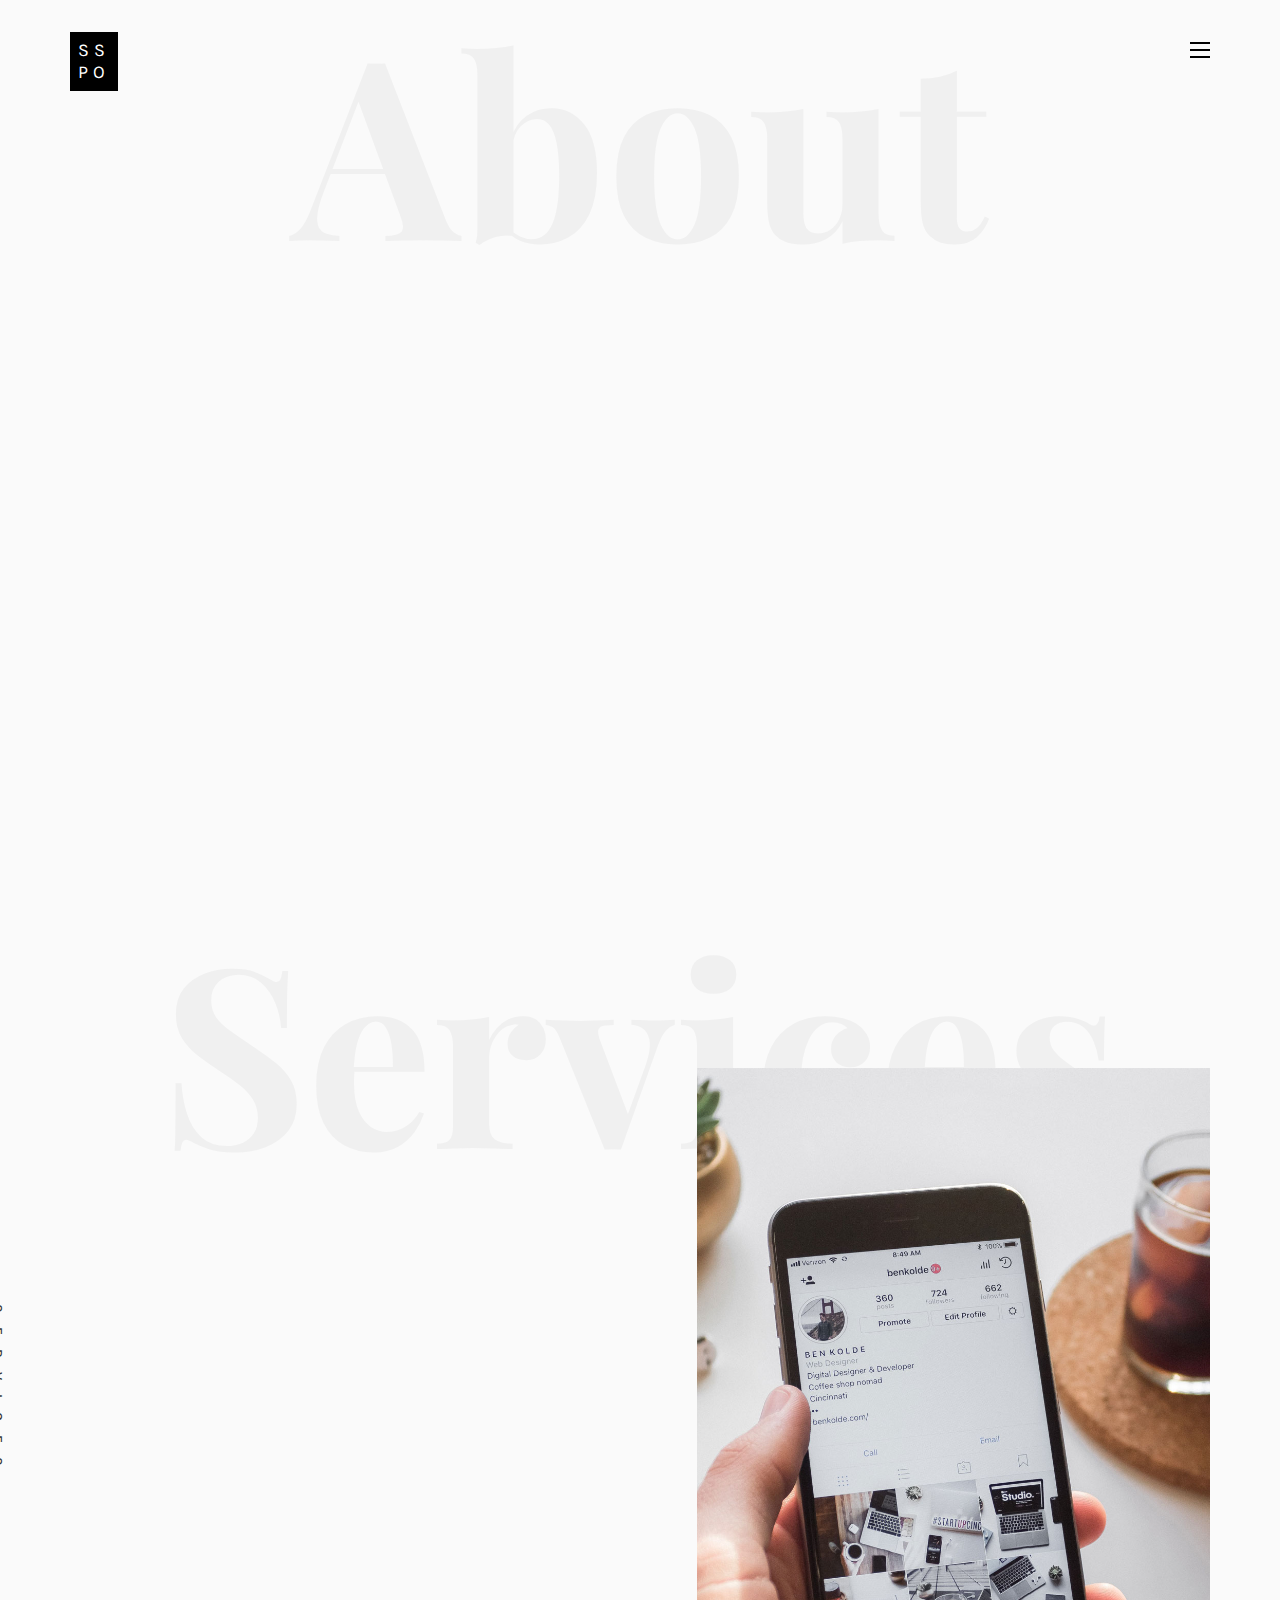
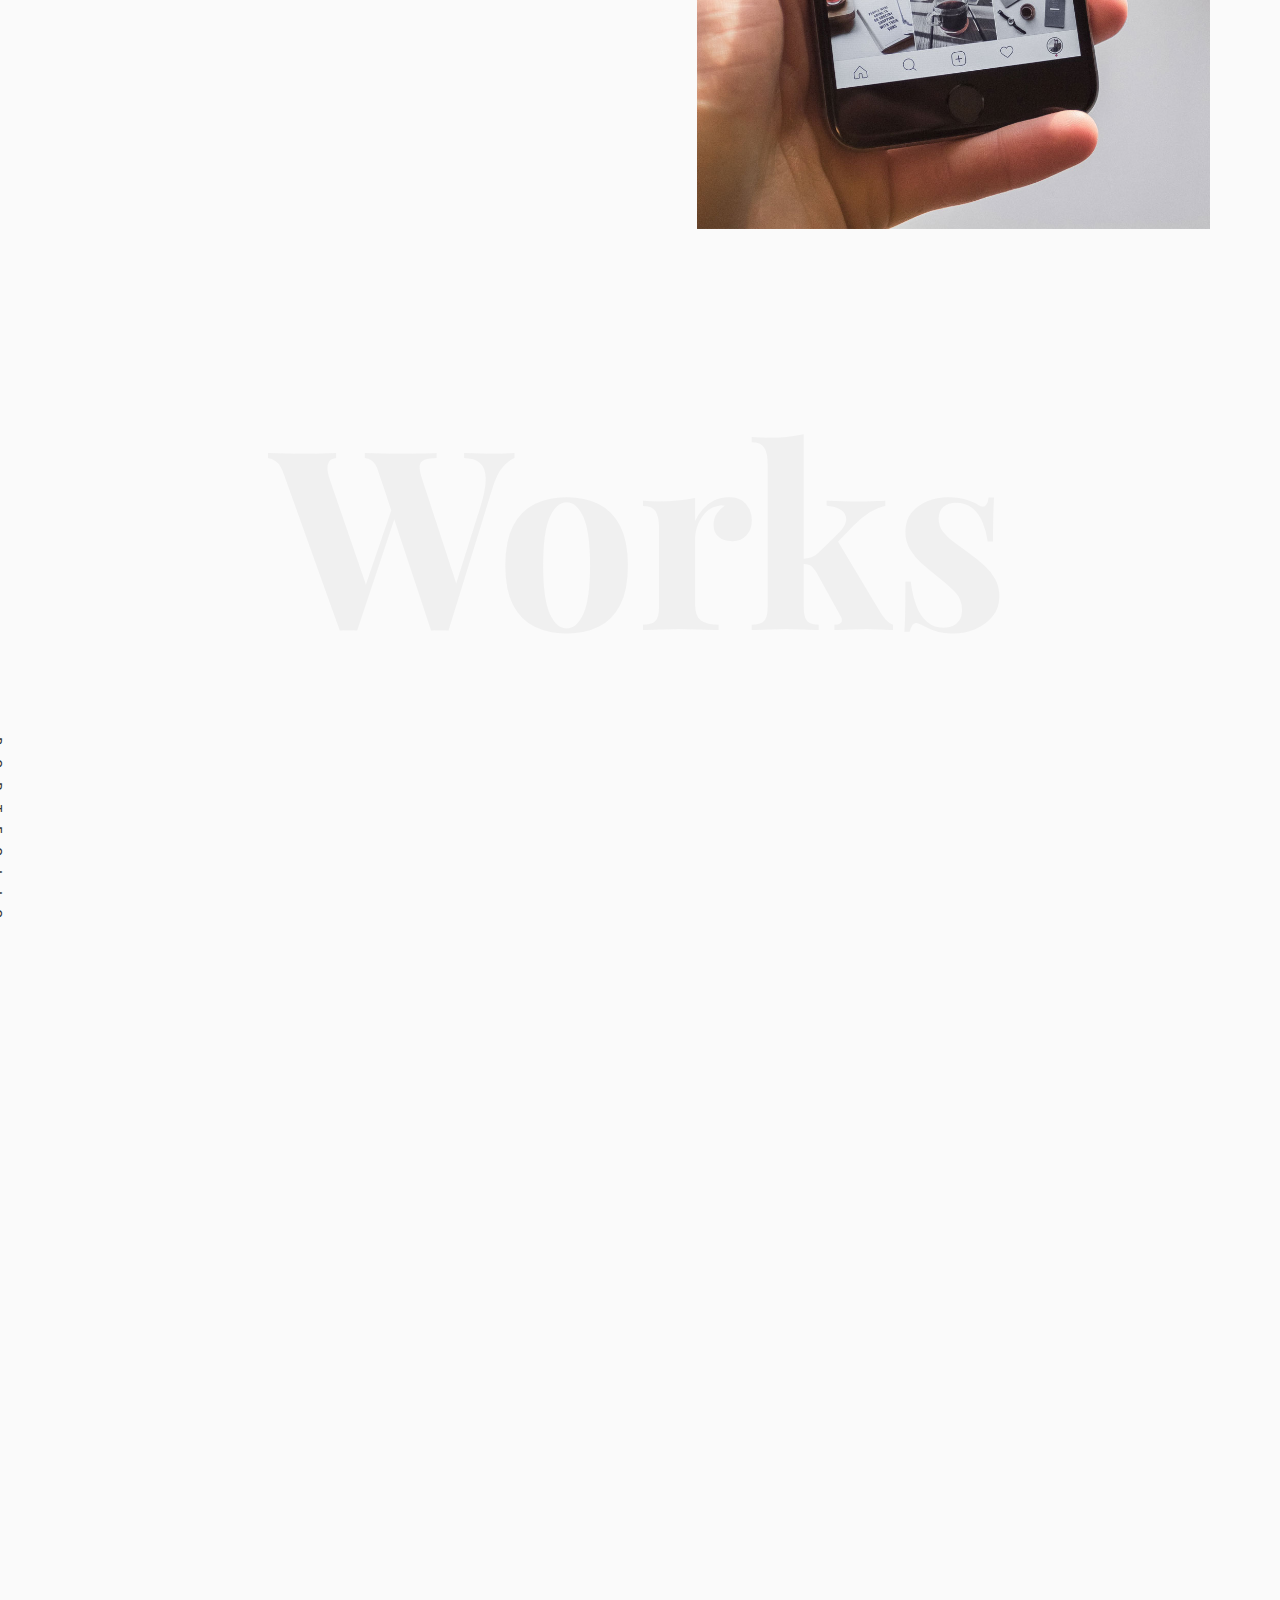
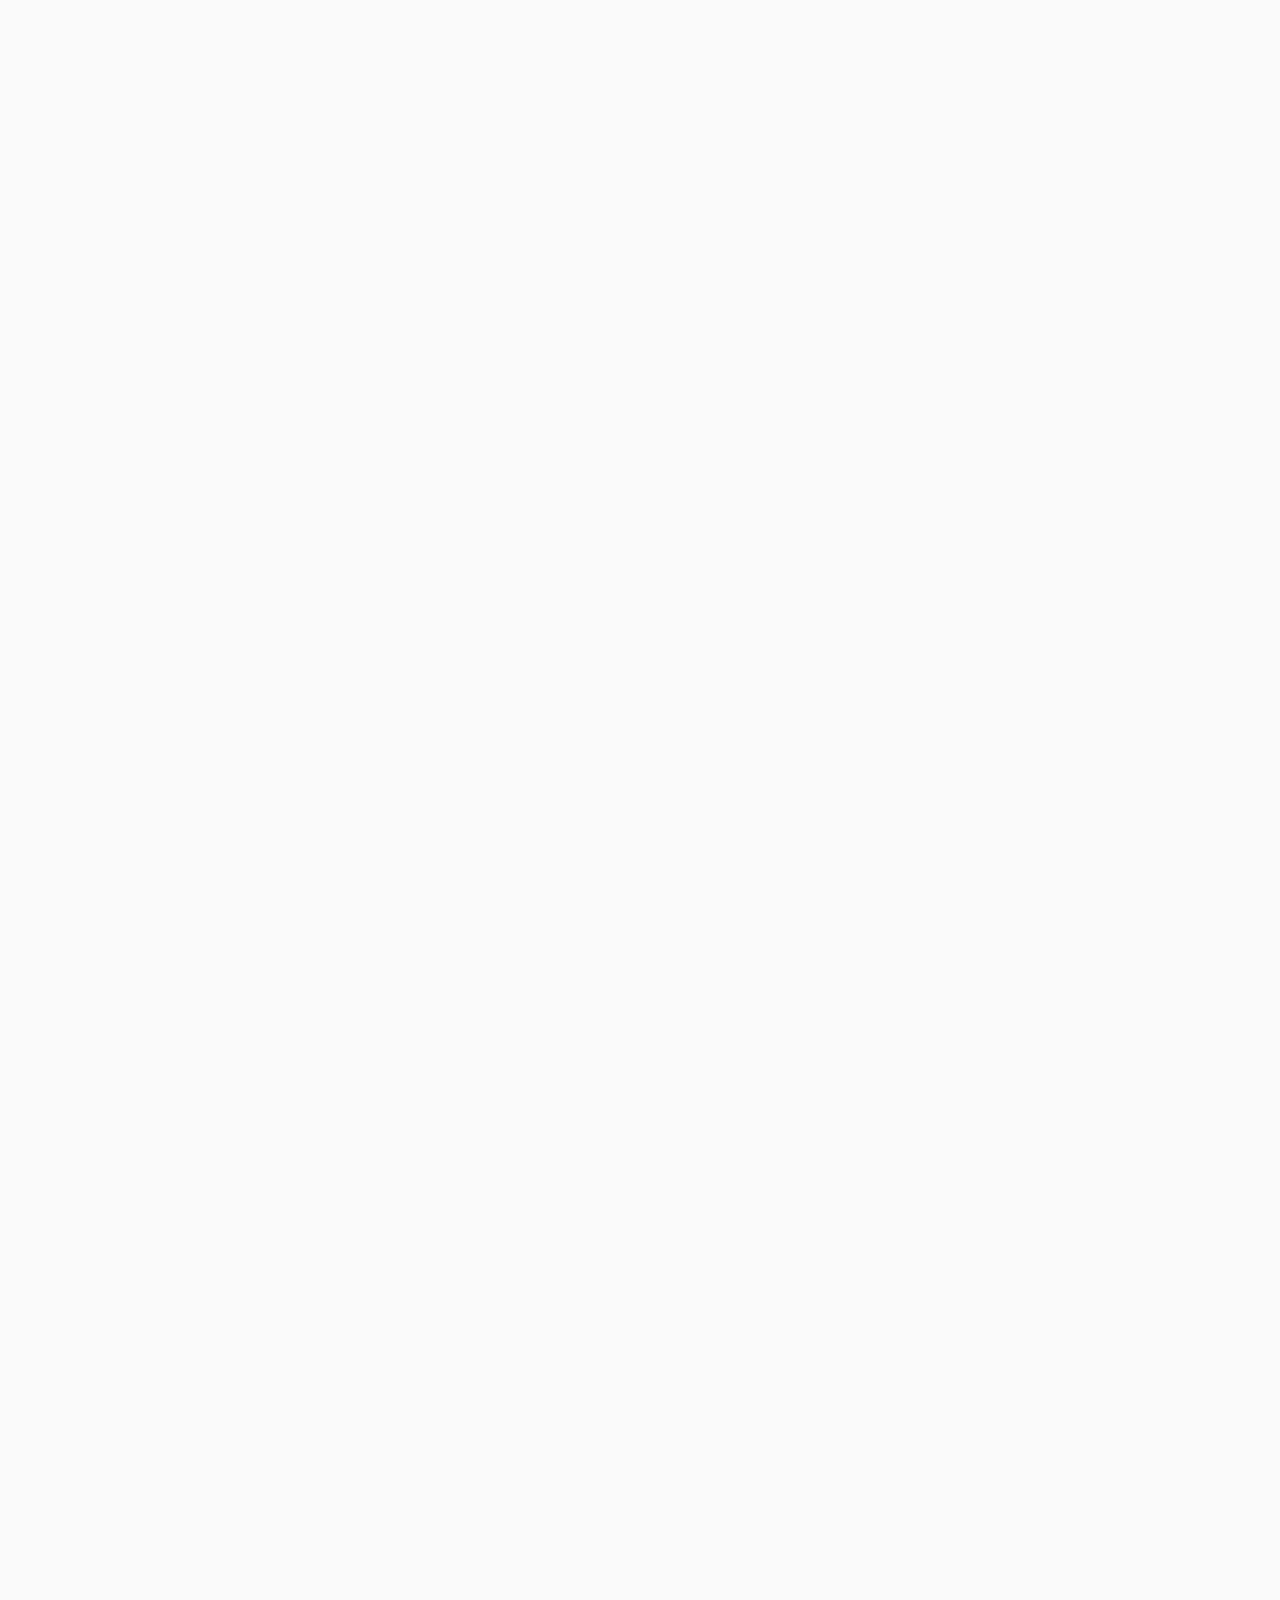
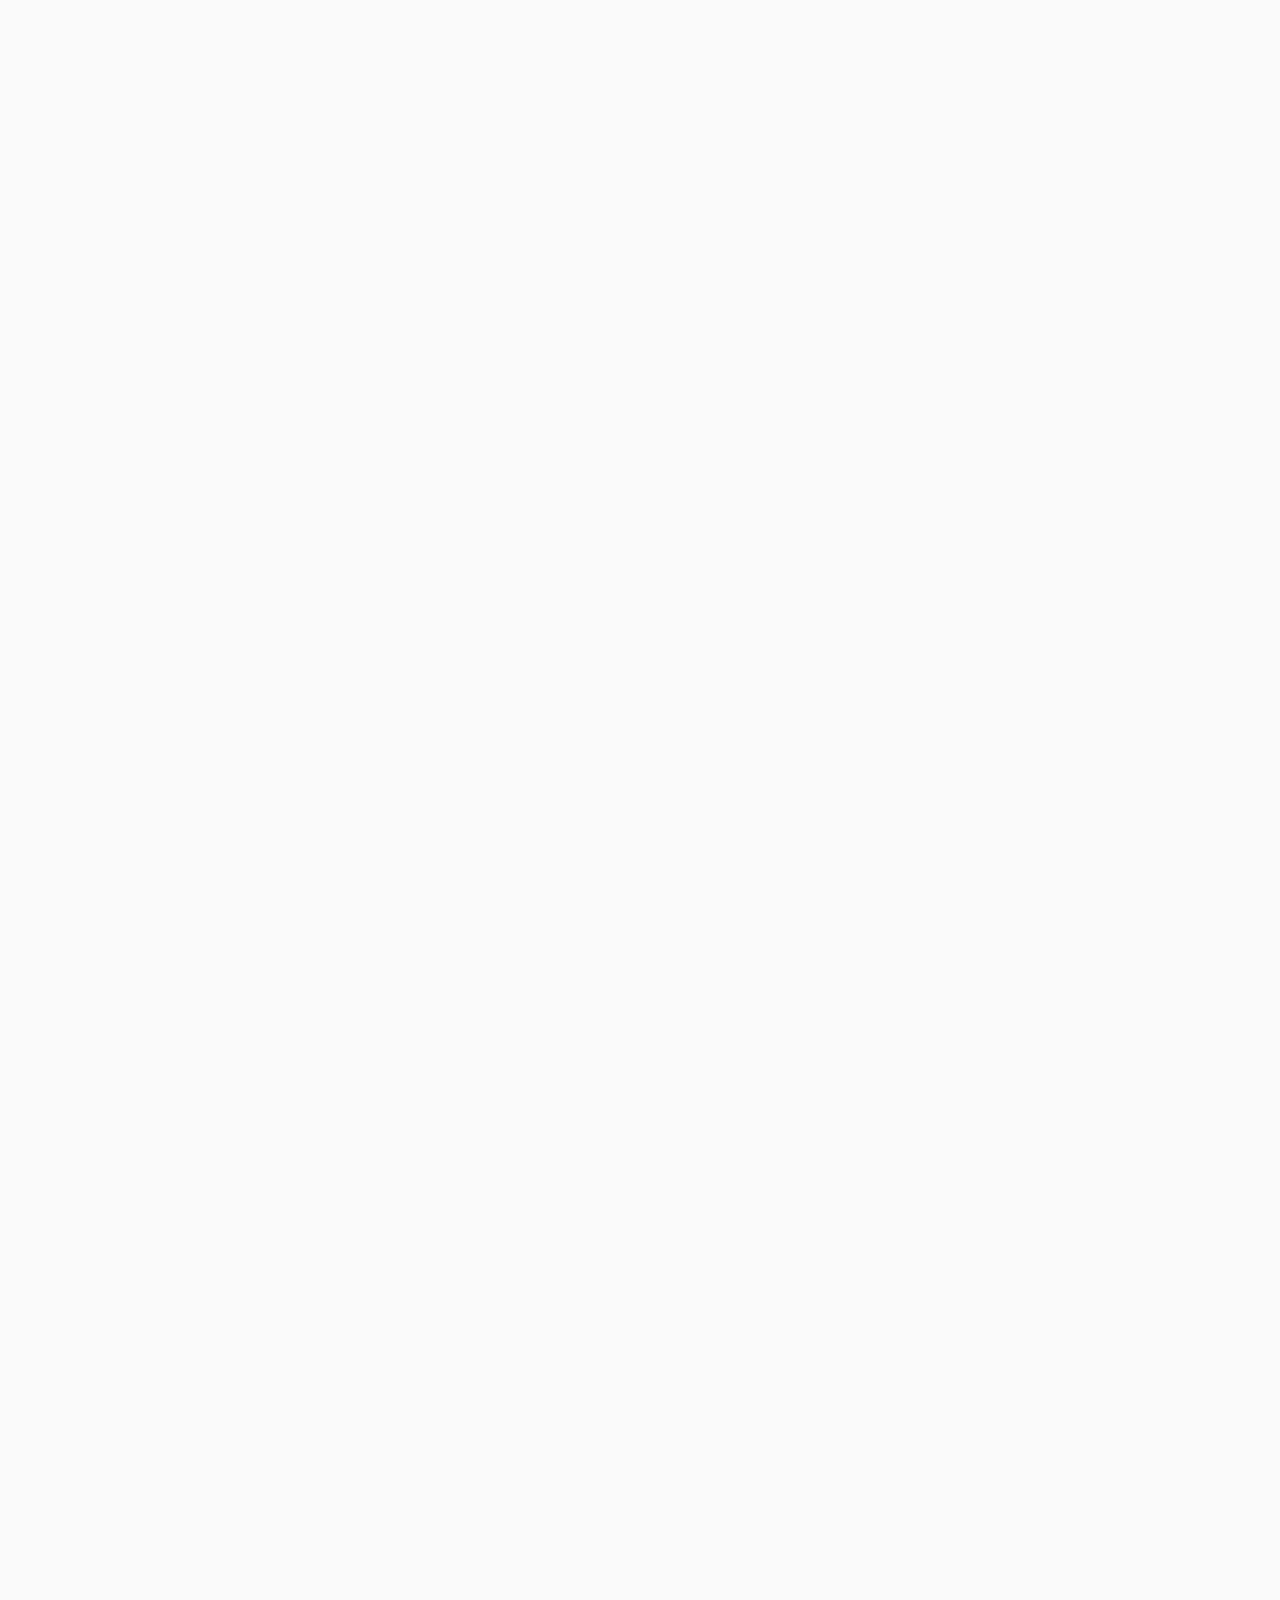
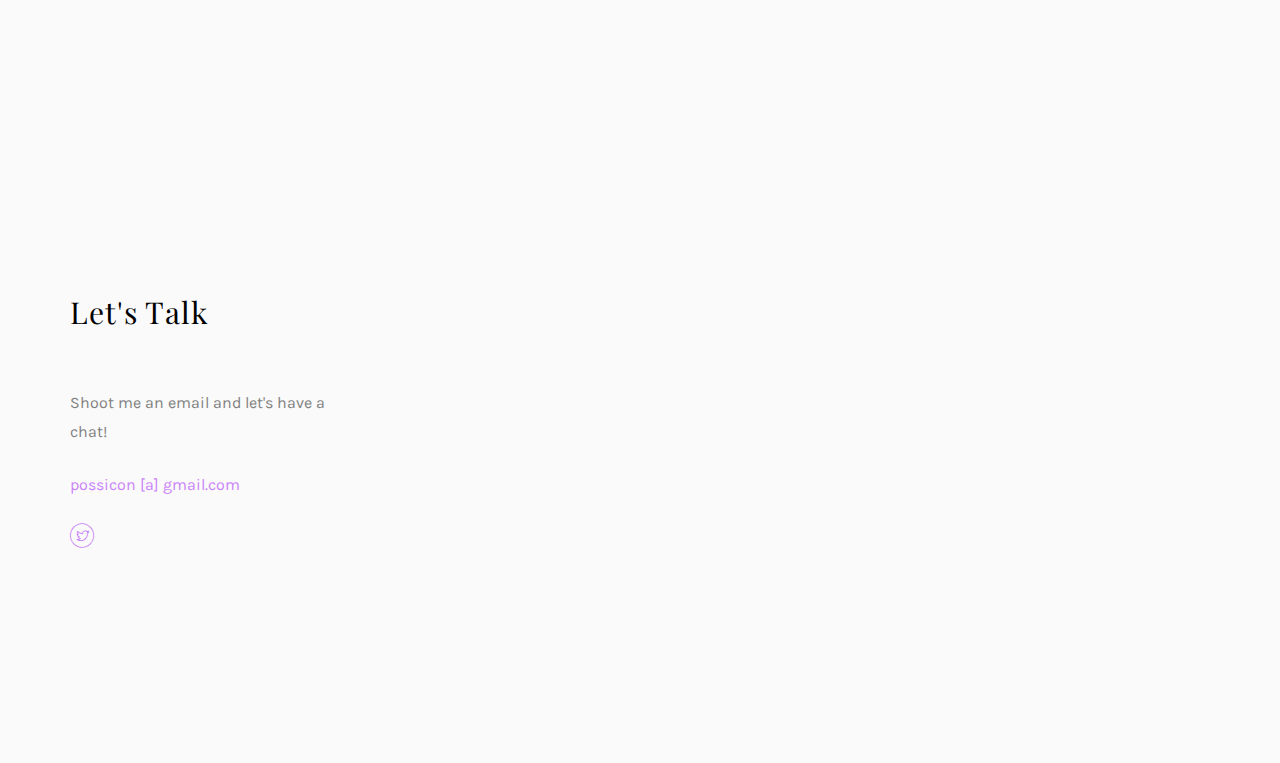
==== commit ae597285: "edited content" ====
--- a/index.html
+++ b/index.html
@@ -87,7 +87,7 @@
 						<a href="images/work-3.jpng" class="gallery image-popup-link text-center" style="background-image: url(images/work-3.png);">
 							<span><i class="icon-search3"></i></span>
 						</a>
-						<a href="images/work-4.jpg" class="gallery image-popup-link text-center" style="background-image: url(images/work-4.jpg);">
+						<a href="images/work-4.png" class="gallery image-popup-link text-center" style="background-image: url(images/work-4.png);">
 							<span><i class="icon-search3"></i></span>
 						</a>
 					</div>
@@ -295,16 +295,16 @@
 					</div>
 					<div class="col-md-12">
 						<div class="work-entry animate-box">
-							<a href="work.html" class="work-img" style="background-image: url(images/work-4.jpg);">
+							<a href="work.html" class="work-img" style="background-image: url(images/work-4.png);"> 
 								<div class="display-t">
-									<div class="work-name">
-										<h2>Afro Curator!</h2>
+									<div class="work-name">   
+										<h2>ConnectNigeria.com!</h2>
 									</div>
 								</div>
 							</a>
 							<div class="col-md-4 col-md-offset-4">
 								<div class="desc">
-									<p>Far far away, behind the word mountains, far from the countries Vokalia and Consonantia, there live the blind texts. Separated they live in Bookmarksgrove right at the coast of the Semantics, a large language ocean.</p>
+									<p>Creators' skits across social media are aggregated for users and fans. </p>
 									<p class="read"><a href="#">View details</a></p>
 								</div>
 							</div>
@@ -467,7 +467,7 @@
 								</div>
 							</div>
 						</div>
-						<div class="col-md-4 col-pb-sm">
+						<!-- <div class="col-md-4 col-pb-sm">
 							<h2>Latest Blog</h2>
 							<div class="f-entry">
 								<a href="#" class="featured-img" style="background-image: url(images/img-1.jpg);"></a>
@@ -500,7 +500,7 @@
 									<input type="submit" value="Subscribe" class="btn btn-primary btn-custom">
 								</div>
 							</div>
-						</div>
+						</div> -->
 					</div>
 					<div class="row">
 						
